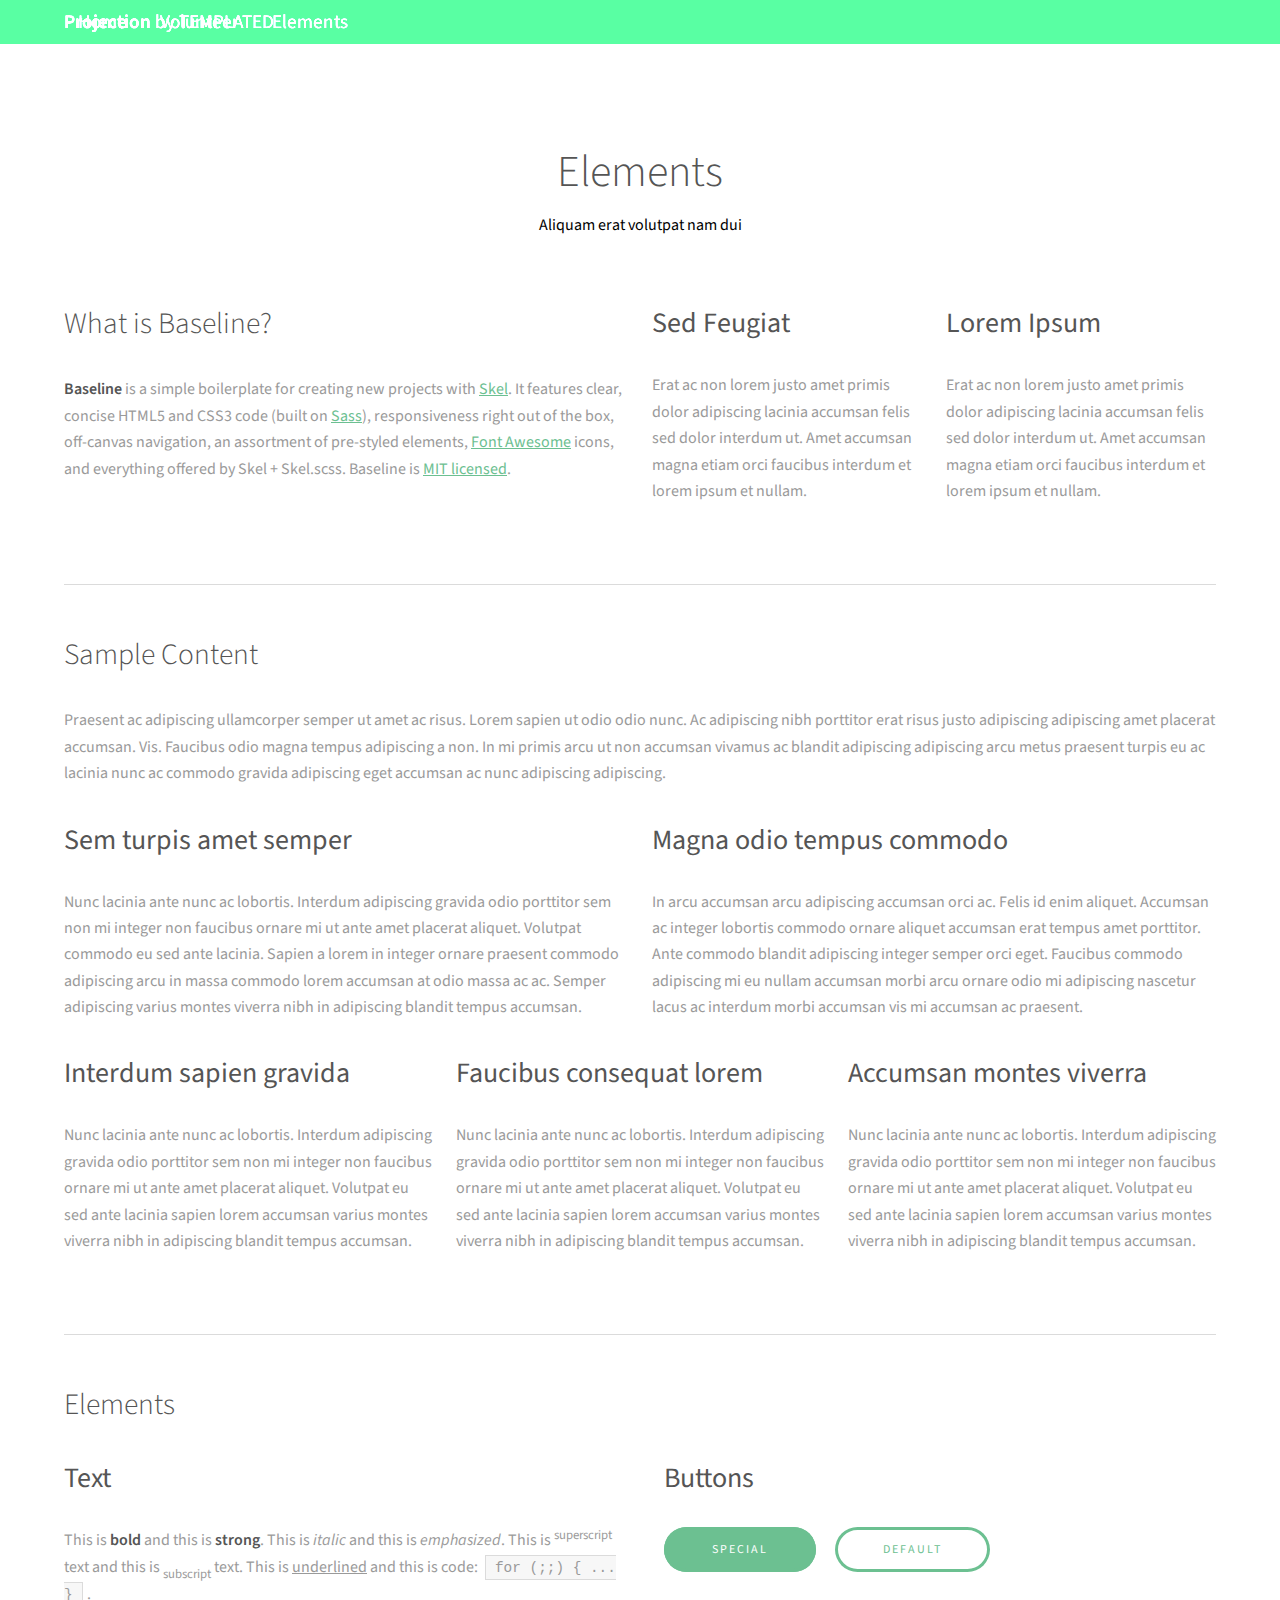
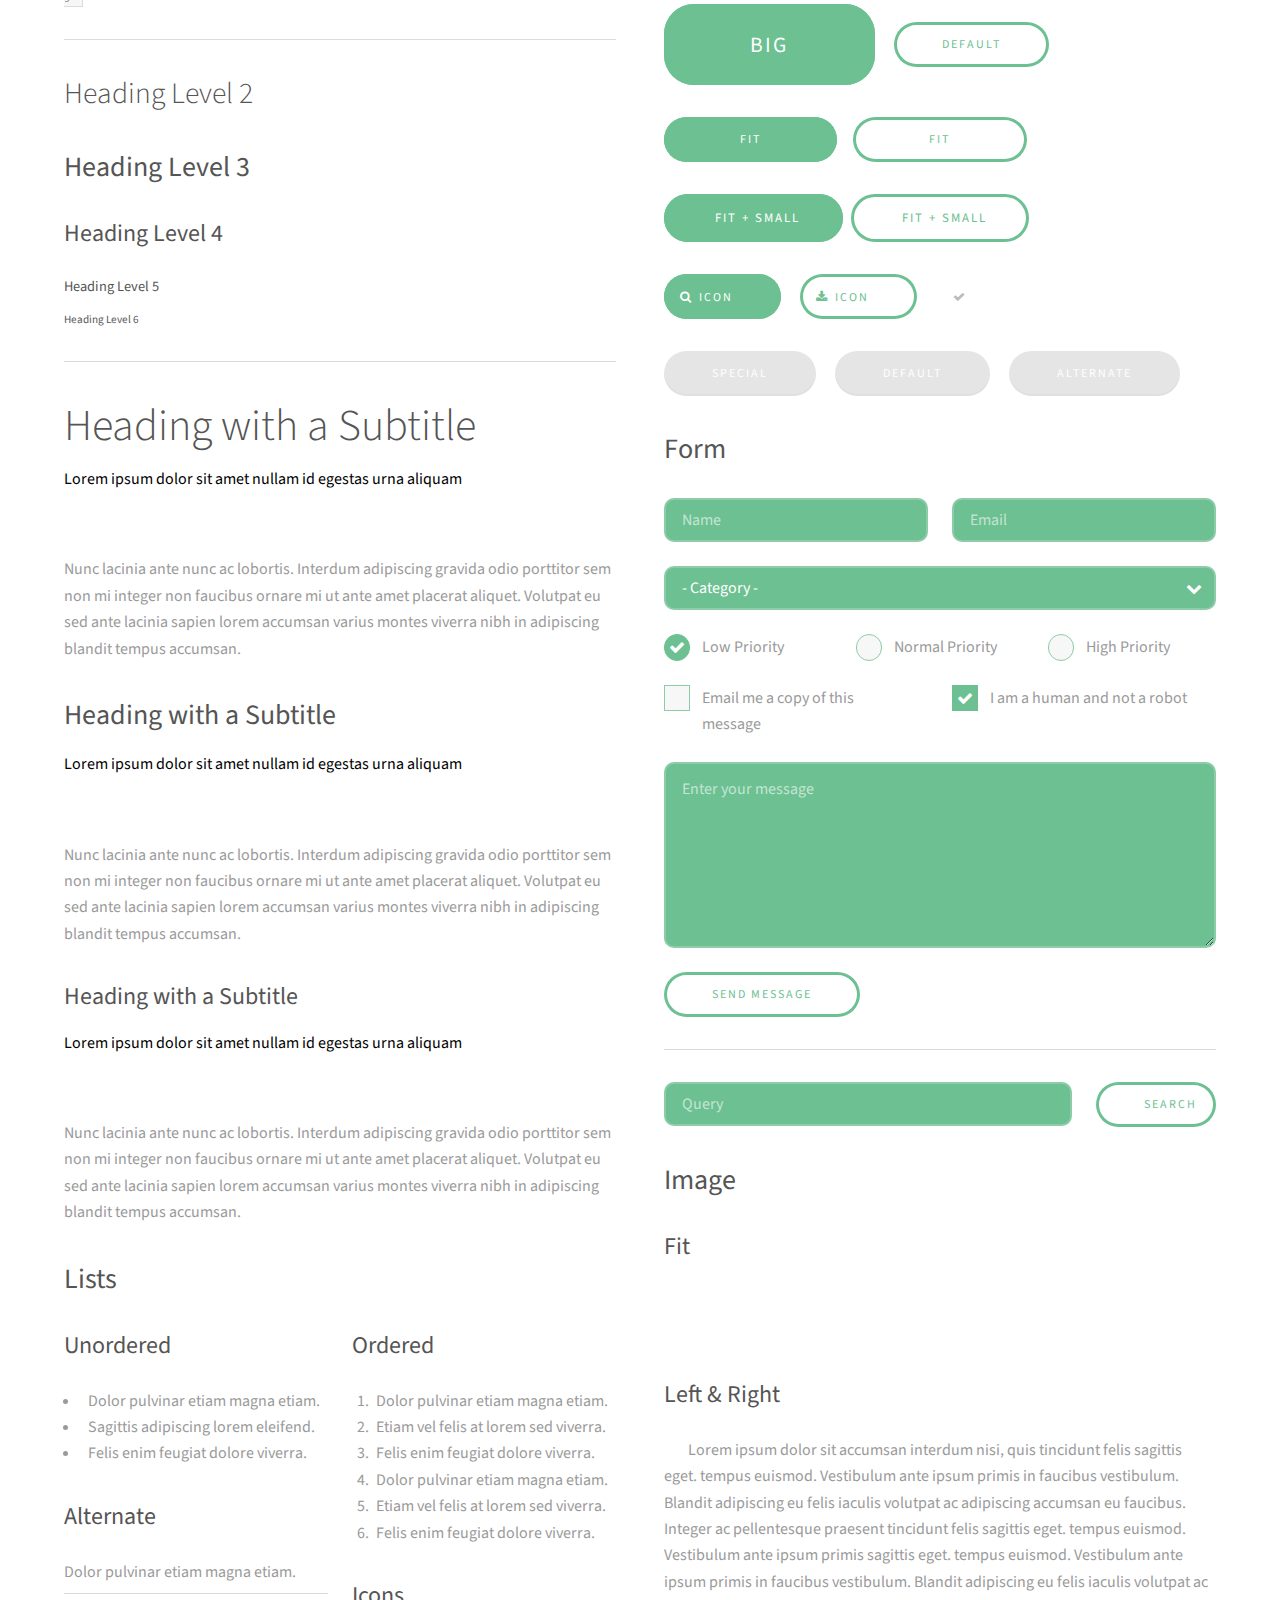
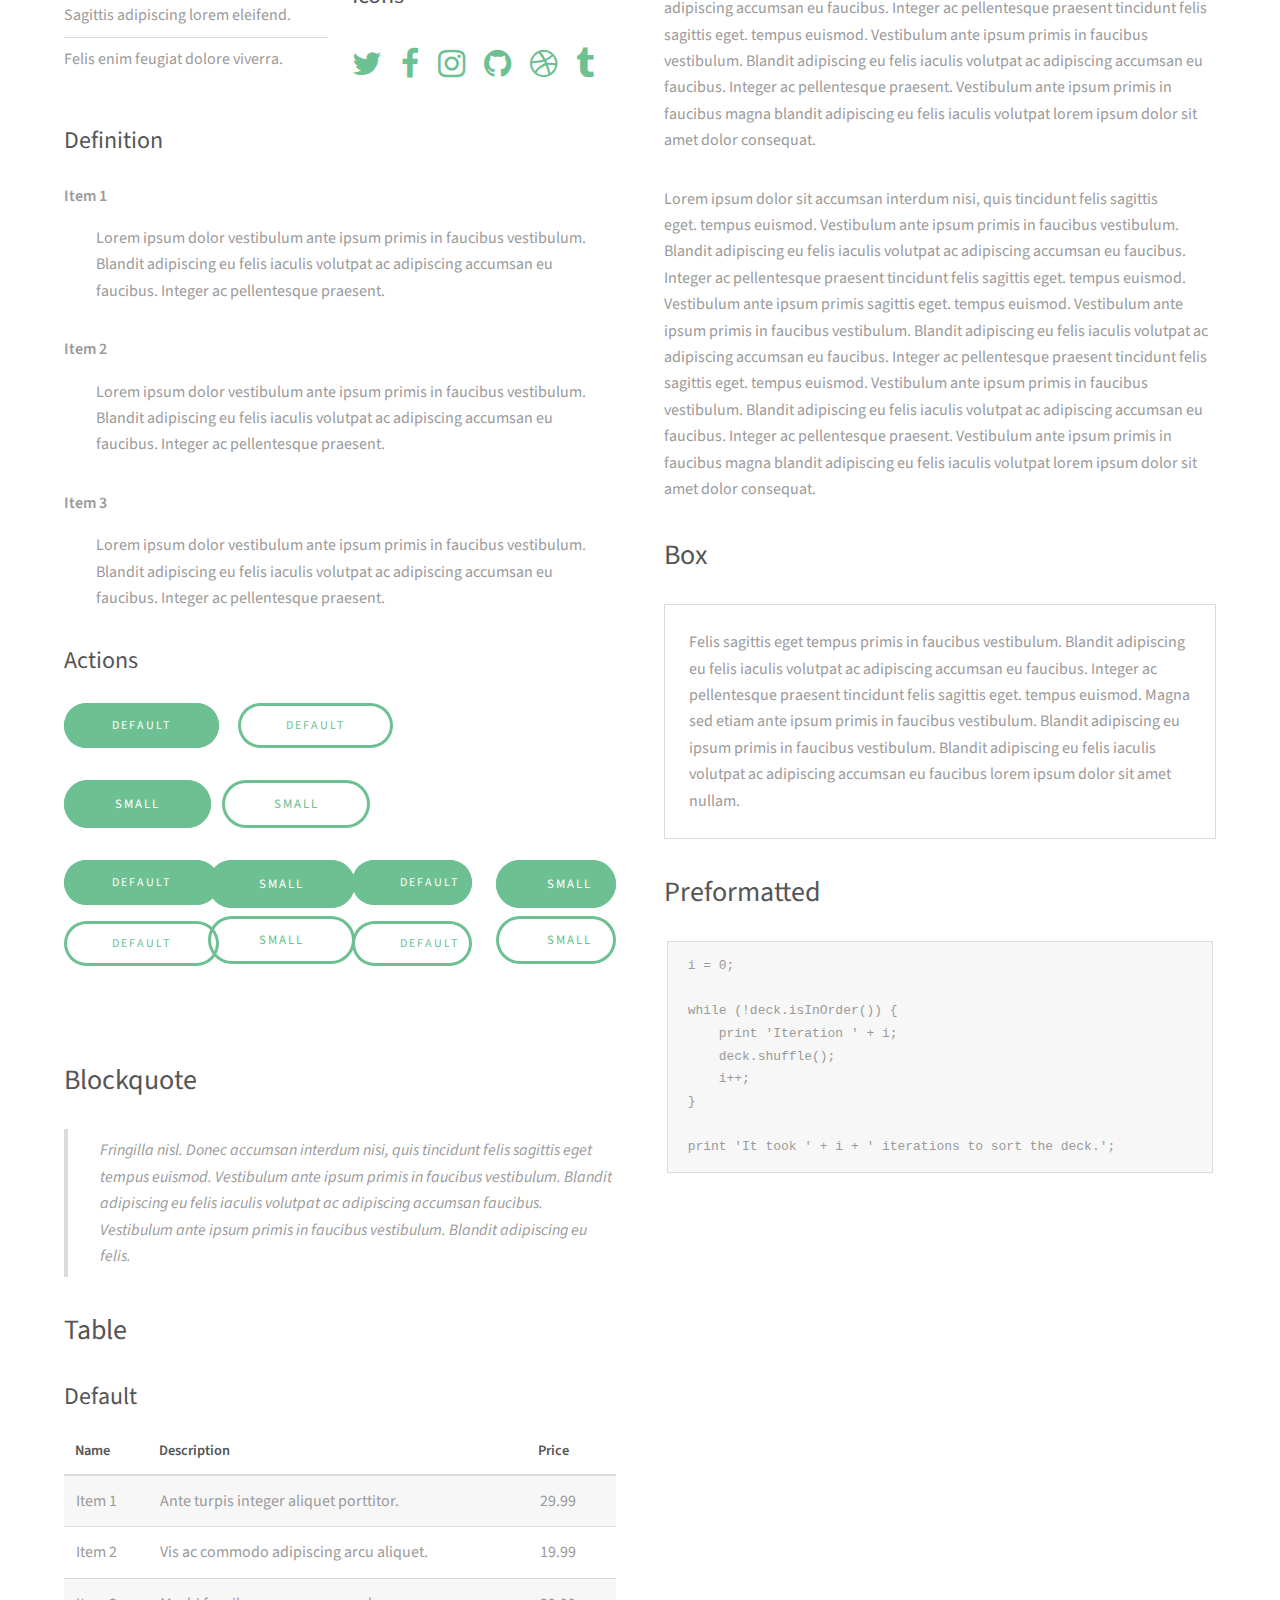
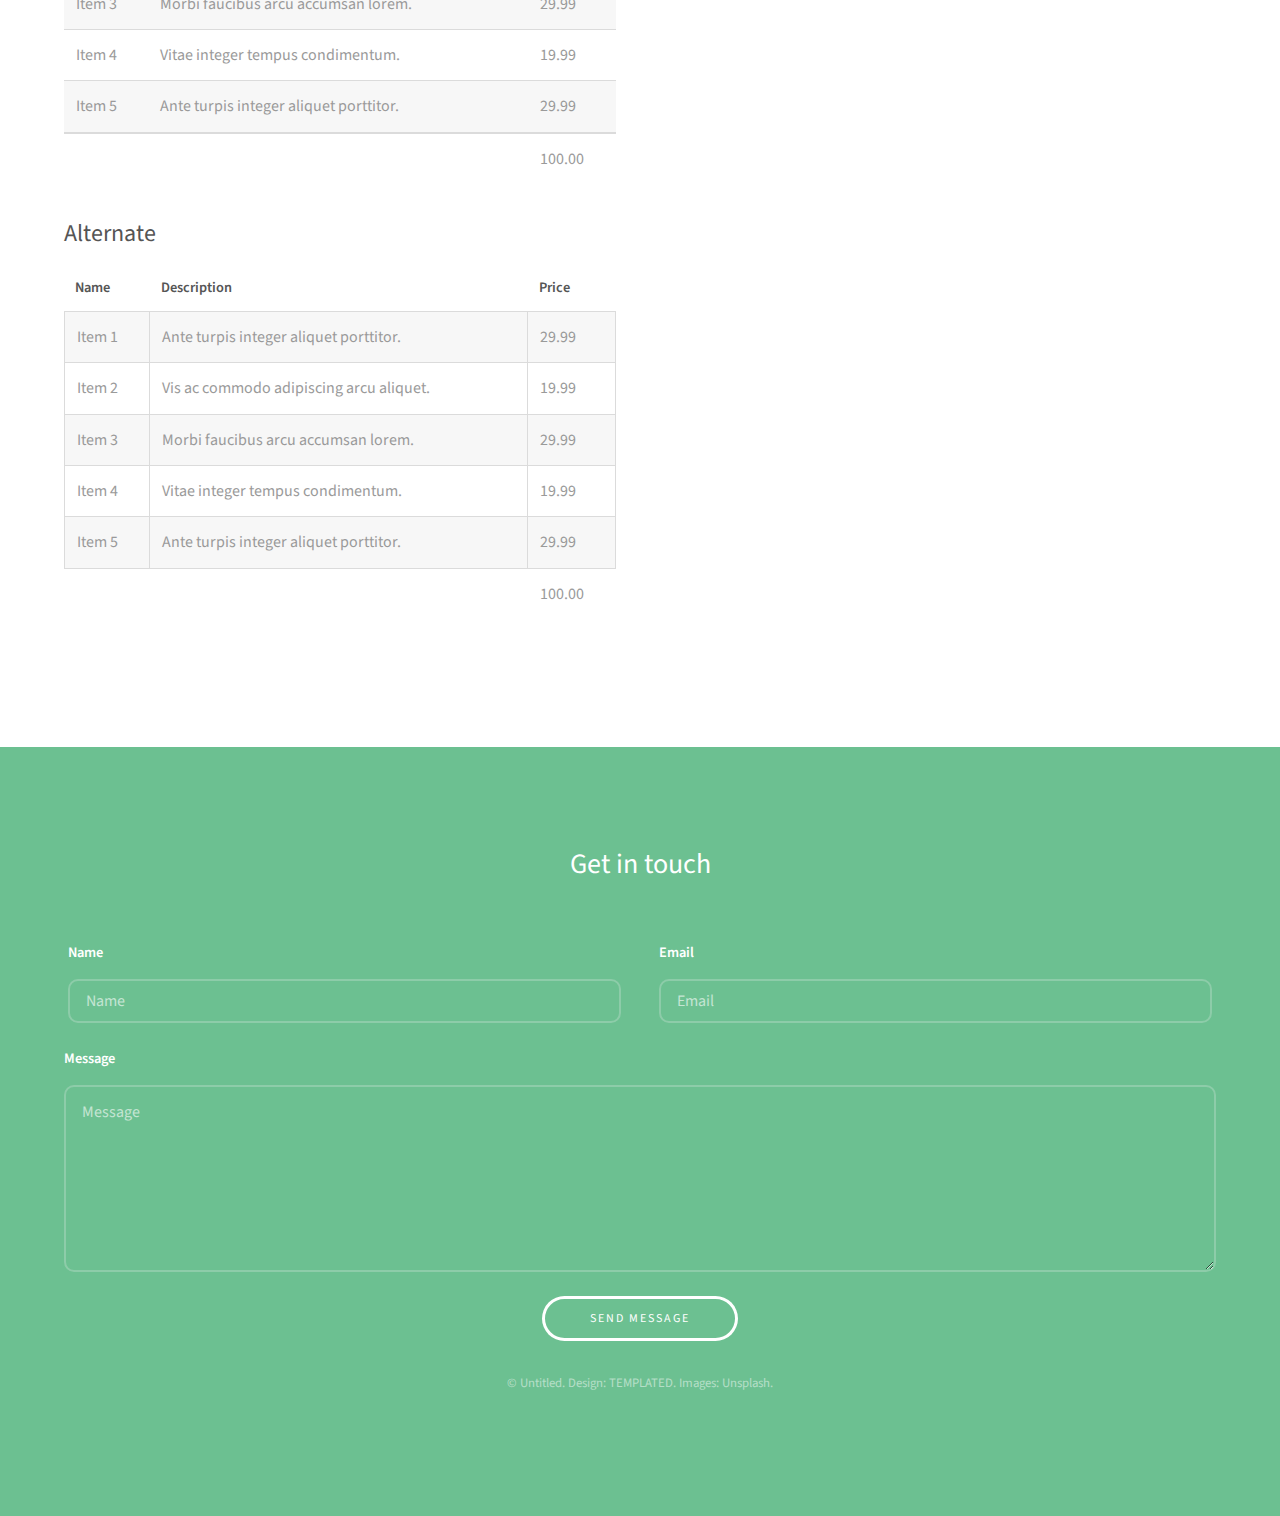
==== elements.html @ 0087925d "Added first iteration of files" ====
<!DOCTYPE HTML>
<!--
	Projection by TEMPLATED
	templated.co @templatedco
	Released for free under the Creative Commons Attribution 3.0 license (templated.co/license)
-->
<html>
	<head>
		<title>Elements - Projection by TEMPLATED</title>
		<meta charset="utf-8" />
		<meta name="viewport" content="width=device-width, initial-scale=1" />
		<link rel="stylesheet" href="assets/css/main.css" />
		<link rel="icon" href="images/cleanHooverFavicon.png">
	</head>
	<body class="subpage">

		<!-- Header -->
			<header id="header">
				<div class="inner">
					<a href="index.html" class="logo"><strong>Projection</strong> by TEMPLATED</a>
					<nav id="nav">
						<a href="index.html">Home</a>
						<a href="generic.html">Volunteer</a>
						<a href="elements.html">Elements</a>
					</nav>
					<a href="#navPanel" class="navPanelToggle"><span class="fa fa-bars"></span></a>
				</div>
			</header>

		<!-- Main -->
			<section id="main" class="wrapper">
				<div class="inner">
					<header class="align-center">
						<h2>Elements</h2>
						<p>Aliquam erat volutpat nam dui </p>
					</header>

					<!-- Intro -->
						<div class="row">
							<section class="6u 12u$(medium)">
								<h2>What is Baseline?</h2>
								<p><strong>Baseline</strong> is a simple boilerplate for creating new projects with <a href="http://skel.io">Skel</a>. It features clear, concise HTML5 and CSS3 code (built on <a href="http://sass-lang.com">Sass</a>), responsiveness right out of the box, off-canvas navigation, an assortment of pre-styled elements, <a href="http://fontawesome.io">Font Awesome</a> icons, and everything offered by Skel + Skel.scss. Baseline is <a href="http://skel.io/license">MIT licensed</a>.</p>
							</section>
							<section class="3u 6u(medium) 12u$(small)">
								<h3>Sed Feugiat</h3>
								<p>Erat ac non lorem justo amet primis dolor adipiscing lacinia accumsan felis sed dolor interdum ut. Amet accumsan magna etiam orci faucibus interdum et lorem ipsum et nullam.</p>
							</section>
							<section class="3u$ 6u$(medium) 12u$(small)">
								<h3>Lorem Ipsum</h3>
								<p>Erat ac non lorem justo amet primis dolor adipiscing lacinia accumsan felis sed dolor interdum ut. Amet accumsan magna etiam orci faucibus interdum et lorem ipsum et nullam.</p>
							</section>
						</div>

					<hr class="major" />

					<!-- Content -->
						<h2 id="content">Sample Content</h2>
						<p>Praesent ac adipiscing ullamcorper semper ut amet ac risus. Lorem sapien ut odio odio nunc. Ac adipiscing nibh porttitor erat risus justo adipiscing adipiscing amet placerat accumsan. Vis. Faucibus odio magna tempus adipiscing a non. In mi primis arcu ut non accumsan vivamus ac blandit adipiscing adipiscing arcu metus praesent turpis eu ac lacinia nunc ac commodo gravida adipiscing eget accumsan ac nunc adipiscing adipiscing.</p>
						<div class="row">
							<div class="6u 12u$(small)">
								<h3>Sem turpis amet semper</h3>
								<p>Nunc lacinia ante nunc ac lobortis. Interdum adipiscing gravida odio porttitor sem non mi integer non faucibus ornare mi ut ante amet placerat aliquet. Volutpat commodo eu sed ante lacinia. Sapien a lorem in integer ornare praesent commodo adipiscing arcu in massa commodo lorem accumsan at odio massa ac ac. Semper adipiscing varius montes viverra nibh in adipiscing blandit tempus accumsan.</p>
							</div>
							<div class="6u$ 12u$(small)">
								<h3>Magna odio tempus commodo</h3>
								<p>In arcu accumsan arcu adipiscing accumsan orci ac. Felis id enim aliquet. Accumsan ac integer lobortis commodo ornare aliquet accumsan erat tempus amet porttitor. Ante commodo blandit adipiscing integer semper orci eget. Faucibus commodo adipiscing mi eu nullam accumsan morbi arcu ornare odio mi adipiscing nascetur lacus ac interdum morbi accumsan vis mi accumsan ac praesent.</p>
							</div>
							<!-- Break -->
							<div class="4u 12u$(medium)">
								<h3>Interdum sapien gravida</h3>
								<p>Nunc lacinia ante nunc ac lobortis. Interdum adipiscing gravida odio porttitor sem non mi integer non faucibus ornare mi ut ante amet placerat aliquet. Volutpat eu sed ante lacinia sapien lorem accumsan varius montes viverra nibh in adipiscing blandit tempus accumsan.</p>
							</div>
							<div class="4u 12u$(medium)">
								<h3>Faucibus consequat lorem</h3>
								<p>Nunc lacinia ante nunc ac lobortis. Interdum adipiscing gravida odio porttitor sem non mi integer non faucibus ornare mi ut ante amet placerat aliquet. Volutpat eu sed ante lacinia sapien lorem accumsan varius montes viverra nibh in adipiscing blandit tempus accumsan.</p>
							</div>
							<div class="4u$ 12u$(medium)">
								<h3>Accumsan montes viverra</h3>
								<p>Nunc lacinia ante nunc ac lobortis. Interdum adipiscing gravida odio porttitor sem non mi integer non faucibus ornare mi ut ante amet placerat aliquet. Volutpat eu sed ante lacinia sapien lorem accumsan varius montes viverra nibh in adipiscing blandit tempus accumsan.</p>
							</div>
						</div>

					<hr class="major" />

					<!-- Elements -->
						<h2 id="elements">Elements</h2>
						<div class="row 200%">
							<div class="6u 12u$(medium)">

								<!-- Text stuff -->
									<h3>Text</h3>
									<p>This is <b>bold</b> and this is <strong>strong</strong>. This is <i>italic</i> and this is <em>emphasized</em>.
									This is <sup>superscript</sup> text and this is <sub>subscript</sub> text.
									This is <u>underlined</u> and this is code: <code>for (;;) { ... }</code>.</p>
									<hr />
									<h2>Heading Level 2</h2>
									<h3>Heading Level 3</h3>
									<h4>Heading Level 4</h4>
									<h5>Heading Level 5</h5>
									<h6>Heading Level 6</h6>
									<hr />
									<header>
										<h2>Heading with a Subtitle</h2>
										<p>Lorem ipsum dolor sit amet nullam id egestas urna aliquam</p>
									</header>
									<p>Nunc lacinia ante nunc ac lobortis. Interdum adipiscing gravida odio porttitor sem non mi integer non faucibus ornare mi ut ante amet placerat aliquet. Volutpat eu sed ante lacinia sapien lorem accumsan varius montes viverra nibh in adipiscing blandit tempus accumsan.</p>
									<header>
										<h3>Heading with a Subtitle</h3>
										<p>Lorem ipsum dolor sit amet nullam id egestas urna aliquam</p>
									</header>
									<p>Nunc lacinia ante nunc ac lobortis. Interdum adipiscing gravida odio porttitor sem non mi integer non faucibus ornare mi ut ante amet placerat aliquet. Volutpat eu sed ante lacinia sapien lorem accumsan varius montes viverra nibh in adipiscing blandit tempus accumsan.</p>
									<header>
										<h4>Heading with a Subtitle</h4>
										<p>Lorem ipsum dolor sit amet nullam id egestas urna aliquam</p>
									</header>
									<p>Nunc lacinia ante nunc ac lobortis. Interdum adipiscing gravida odio porttitor sem non mi integer non faucibus ornare mi ut ante amet placerat aliquet. Volutpat eu sed ante lacinia sapien lorem accumsan varius montes viverra nibh in adipiscing blandit tempus accumsan.</p>

								<!-- Lists -->
									<h3>Lists</h3>
									<div class="row">
										<div class="6u 12u$(small)">

											<h4>Unordered</h4>
											<ul>
												<li>Dolor pulvinar etiam magna etiam.</li>
												<li>Sagittis adipiscing lorem eleifend.</li>
												<li>Felis enim feugiat dolore viverra.</li>
											</ul>

											<h4>Alternate</h4>
											<ul class="alt">
												<li>Dolor pulvinar etiam magna etiam.</li>
												<li>Sagittis adipiscing lorem eleifend.</li>
												<li>Felis enim feugiat dolore viverra.</li>
											</ul>

										</div>
										<div class="6u$ 12u$(small)">

											<h4>Ordered</h4>
											<ol>
												<li>Dolor pulvinar etiam magna etiam.</li>
												<li>Etiam vel felis at lorem sed viverra.</li>
												<li>Felis enim feugiat dolore viverra.</li>
												<li>Dolor pulvinar etiam magna etiam.</li>
												<li>Etiam vel felis at lorem sed viverra.</li>
												<li>Felis enim feugiat dolore viverra.</li>
											</ol>

											<h4>Icons</h4>
											<ul class="icons">
												<li><a href="#" class="icon fa-twitter"><span class="label">Twitter</span></a></li>
												<li><a href="#" class="icon fa-facebook"><span class="label">Facebook</span></a></li>
												<li><a href="#" class="icon fa-instagram"><span class="label">Instagram</span></a></li>
												<li><a href="#" class="icon fa-github"><span class="label">Github</span></a></li>
												<li><a href="#" class="icon fa-dribbble"><span class="label">Dribbble</span></a></li>
												<li><a href="#" class="icon fa-tumblr"><span class="label">Tumblr</span></a></li>
											</ul>

										</div>
									</div>
									<h4>Definition</h4>
									<dl>
										<dt>Item 1</dt>
										<dd>
											<p>Lorem ipsum dolor vestibulum ante ipsum primis in faucibus vestibulum. Blandit adipiscing eu felis iaculis volutpat ac adipiscing accumsan eu faucibus. Integer ac pellentesque praesent.</p>
										</dd>
										<dt>Item 2</dt>
										<dd>
											<p>Lorem ipsum dolor vestibulum ante ipsum primis in faucibus vestibulum. Blandit adipiscing eu felis iaculis volutpat ac adipiscing accumsan eu faucibus. Integer ac pellentesque praesent.</p>
										</dd>
										<dt>Item 3</dt>
										<dd>
											<p>Lorem ipsum dolor vestibulum ante ipsum primis in faucibus vestibulum. Blandit adipiscing eu felis iaculis volutpat ac adipiscing accumsan eu faucibus. Integer ac pellentesque praesent.</p>
										</dd>
									</dl>

									<h4>Actions</h4>
									<ul class="actions">
										<li><a href="#" class="button special">Default</a></li>
										<li><a href="#" class="button">Default</a></li>
										<li><a href="#" class="button alt">Default</a></li>
									</ul>
									<ul class="actions small">
										<li><a href="#" class="button special small">Small</a></li>
										<li><a href="#" class="button small">Small</a></li>
										<li><a href="#" class="button alt small">Small</a></li>
									</ul>
									<div class="row">
										<div class="3u 12u$(small)">
											<ul class="actions vertical">
												<li><a href="#" class="button special">Default</a></li>
												<li><a href="#" class="button">Default</a></li>
												<li><a href="#" class="button alt">Default</a></li>
											</ul>
										</div>
										<div class="3u 12u$(small)">
											<ul class="actions vertical small">
												<li><a href="#" class="button special small">Small</a></li>
												<li><a href="#" class="button small">Small</a></li>
												<li><a href="#" class="button alt small">Small</a></li>
											</ul>
										</div>
										<div class="3u 12u$(small)">
											<ul class="actions vertical">
												<li><a href="#" class="button special fit">Default</a></li>
												<li><a href="#" class="button fit">Default</a></li>
												<li><a href="#" class="button alt fit">Default</a></li>
											</ul>
										</div>
										<div class="3u$ 12u$(small)">
											<ul class="actions vertical small">
												<li><a href="#" class="button special small fit">Small</a></li>
												<li><a href="#" class="button small fit">Small</a></li>
												<li><a href="#" class="button alt small fit">Small</a></li>
											</ul>
										</div>
									</div>

								<!-- Blockquote -->
									<h3>Blockquote</h3>
									<blockquote>Fringilla nisl. Donec accumsan interdum nisi, quis tincidunt felis sagittis eget tempus euismod. Vestibulum ante ipsum primis in faucibus vestibulum. Blandit adipiscing eu felis iaculis volutpat ac adipiscing accumsan faucibus. Vestibulum ante ipsum primis in faucibus vestibulum. Blandit adipiscing eu felis.</blockquote>

								<!-- Table -->
									<h3>Table</h3>

									<h4>Default</h4>
									<div class="table-wrapper">
										<table>
											<thead>
												<tr>
													<th>Name</th>
													<th>Description</th>
													<th>Price</th>
												</tr>
											</thead>
											<tbody>
												<tr>
													<td>Item 1</td>
													<td>Ante turpis integer aliquet porttitor.</td>
													<td>29.99</td>
												</tr>
												<tr>
													<td>Item 2</td>
													<td>Vis ac commodo adipiscing arcu aliquet.</td>
													<td>19.99</td>
												</tr>
												<tr>
													<td>Item 3</td>
													<td> Morbi faucibus arcu accumsan lorem.</td>
													<td>29.99</td>
												</tr>
												<tr>
													<td>Item 4</td>
													<td>Vitae integer tempus condimentum.</td>
													<td>19.99</td>
												</tr>
												<tr>
													<td>Item 5</td>
													<td>Ante turpis integer aliquet porttitor.</td>
													<td>29.99</td>
												</tr>
											</tbody>
											<tfoot>
												<tr>
													<td colspan="2"></td>
													<td>100.00</td>
												</tr>
											</tfoot>
										</table>
									</div>

									<h4>Alternate</h4>
									<div class="table-wrapper">
										<table class="alt">
											<thead>
												<tr>
													<th>Name</th>
													<th>Description</th>
													<th>Price</th>
												</tr>
											</thead>
											<tbody>
												<tr>
													<td>Item 1</td>
													<td>Ante turpis integer aliquet porttitor.</td>
													<td>29.99</td>
												</tr>
												<tr>
													<td>Item 2</td>
													<td>Vis ac commodo adipiscing arcu aliquet.</td>
													<td>19.99</td>
												</tr>
												<tr>
													<td>Item 3</td>
													<td> Morbi faucibus arcu accumsan lorem.</td>
													<td>29.99</td>
												</tr>
												<tr>
													<td>Item 4</td>
													<td>Vitae integer tempus condimentum.</td>
													<td>19.99</td>
												</tr>
												<tr>
													<td>Item 5</td>
													<td>Ante turpis integer aliquet porttitor.</td>
													<td>29.99</td>
												</tr>
											</tbody>
											<tfoot>
												<tr>
													<td colspan="2"></td>
													<td>100.00</td>
												</tr>
											</tfoot>
										</table>
									</div>

							</div>
							<div class="6u$ 12u$(medium)">

								<!-- Buttons -->
									<h3>Buttons</h3>
									<ul class="actions">
										<li><a href="#" class="button special">Special</a></li>
										<li><a href="#" class="button">Default</a></li>
										<li><a href="#" class="button alt">Alternate</a></li>
									</ul>
									<ul class="actions">
										<li><a href="#" class="button special big">Big</a></li>
										<li><a href="#" class="button">Default</a></li>
										<li><a href="#" class="button alt small">Small</a></li>
									</ul>
									<ul class="actions fit">
										<li><a href="#" class="button special fit">Fit</a></li>
										<li><a href="#" class="button fit">Fit</a></li>
										<li><a href="#" class="button alt fit">Fit</a></li>
									</ul>
									<ul class="actions fit small">
										<li><a href="#" class="button special fit small">Fit + Small</a></li>
										<li><a href="#" class="button fit small">Fit + Small</a></li>
										<li><a href="#" class="button alt fit small">Fit + Small</a></li>
									</ul>
									<ul class="actions">
										<li><a href="#" class="button special icon fa-search">Icon</a></li>
										<li><a href="#" class="button icon fa-download">Icon</a></li>
										<li><a href="#" class="button alt icon fa-check">Icon</a></li>
									</ul>
									<ul class="actions">
										<li><span class="button special disabled">Special</span></li>
										<li><span class="button disabled">Default</span></li>
										<li><span class="button alt disabled">Alternate</span></li>
									</ul>

								<!-- Form -->
									<h3>Form</h3>

									<form method="post" action="#">
										<div class="row uniform">
											<div class="6u 12u$(xsmall)">
												<input type="text" name="demo-name" id="demo-name" value="" placeholder="Name" />
											</div>
											<div class="6u$ 12u$(xsmall)">
												<input type="email" name="demo-email" id="demo-email" value="" placeholder="Email" />
											</div>
											<!-- Break -->
											<div class="12u$">
												<div class="select-wrapper">
													<select name="demo-category" id="demo-category">
														<option value="">- Category -</option>
														<option value="1">Manufacturing</option>
														<option value="1">Shipping</option>
														<option value="1">Administration</option>
														<option value="1">Human Resources</option>
													</select>
												</div>
											</div>
											<!-- Break -->
											<div class="4u 12u$(small)">
												<input type="radio" id="demo-priority-low" name="demo-priority" checked>
												<label for="demo-priority-low">Low Priority</label>
											</div>
											<div class="4u 12u$(small)">
												<input type="radio" id="demo-priority-normal" name="demo-priority">
												<label for="demo-priority-normal">Normal Priority</label>
											</div>
											<div class="4u$ 12u$(small)">
												<input type="radio" id="demo-priority-high" name="demo-priority">
												<label for="demo-priority-high">High Priority</label>
											</div>
											<!-- Break -->
											<div class="6u 12u$(small)">
												<input type="checkbox" id="demo-copy" name="demo-copy">
												<label for="demo-copy">Email me a copy of this message</label>
											</div>
											<div class="6u$ 12u$(small)">
												<input type="checkbox" id="demo-human" name="demo-human" checked>
												<label for="demo-human">I am a human and not a robot</label>
											</div>
											<!-- Break -->
											<div class="12u$">
												<textarea name="demo-message" id="demo-message" placeholder="Enter your message" rows="6"></textarea>
											</div>
											<!-- Break -->
											<div class="12u$">
												<ul class="actions">
													<li><input type="submit" value="Send Message" /></li>
													<li><input type="reset" value="Reset" class="alt" /></li>
												</ul>
											</div>
										</div>
									</form>

									<hr />

									<form method="post" action="#">
										<div class="row uniform">
											<div class="9u 12u$(small)">
												<input type="text" name="query" id="query" value="" placeholder="Query" />
											</div>
											<div class="3u$ 12u$(small)">
												<input type="submit" value="Search" class="fit" />
											</div>
										</div>
									</form>

								<!-- Image -->
									<h3>Image</h3>

									<h4>Fit</h4>
									<span class="image fit"><img src="images/pic01.jpg" alt="" /></span>
									<div class="box alt">
										<div class="row 50% uniform">
											<div class="4u"><span class="image fit"><img src="images/pic01.jpg" alt="" /></span></div>
											<div class="4u"><span class="image fit"><img src="images/pic01.jpg" alt="" /></span></div>
											<div class="4u$"><span class="image fit"><img src="images/pic01.jpg" alt="" /></span></div>
											<!-- Break -->
											<div class="4u"><span class="image fit"><img src="images/pic01.jpg" alt="" /></span></div>
											<div class="4u"><span class="image fit"><img src="images/pic01.jpg" alt="" /></span></div>
											<div class="4u$"><span class="image fit"><img src="images/pic01.jpg" alt="" /></span></div>
											<!-- Break -->
											<div class="4u"><span class="image fit"><img src="images/pic01.jpg" alt="" /></span></div>
											<div class="4u"><span class="image fit"><img src="images/pic01.jpg" alt="" /></span></div>
											<div class="4u$"><span class="image fit"><img src="images/pic01.jpg" alt="" /></span></div>
										</div>
									</div>

									<h4>Left &amp; Right</h4>
									<p><span class="image left"><img src="images/pic02.jpg" alt="" /></span>Lorem ipsum dolor sit accumsan interdum nisi, quis tincidunt felis sagittis eget. tempus euismod. Vestibulum ante ipsum primis in faucibus vestibulum. Blandit adipiscing eu felis iaculis volutpat ac adipiscing accumsan eu faucibus. Integer ac pellentesque praesent tincidunt felis sagittis eget. tempus euismod. Vestibulum ante ipsum primis sagittis eget. tempus euismod. Vestibulum ante ipsum primis in faucibus vestibulum. Blandit adipiscing eu felis iaculis volutpat ac adipiscing accumsan eu faucibus. Integer ac pellentesque praesent tincidunt felis sagittis eget. tempus euismod. Vestibulum ante ipsum primis in faucibus vestibulum. Blandit adipiscing eu felis iaculis volutpat ac adipiscing accumsan eu faucibus. Integer ac pellentesque praesent. Vestibulum ante ipsum primis in faucibus magna blandit adipiscing eu felis iaculis volutpat lorem ipsum dolor sit amet dolor consequat.</p>
									<p><span class="image right"><img src="images/pic02.jpg" alt="" /></span>Lorem ipsum dolor sit accumsan interdum nisi, quis tincidunt felis sagittis eget. tempus euismod. Vestibulum ante ipsum primis in faucibus vestibulum. Blandit adipiscing eu felis iaculis volutpat ac adipiscing accumsan eu faucibus. Integer ac pellentesque praesent tincidunt felis sagittis eget. tempus euismod. Vestibulum ante ipsum primis sagittis eget. tempus euismod. Vestibulum ante ipsum primis in faucibus vestibulum. Blandit adipiscing eu felis iaculis volutpat ac adipiscing accumsan eu faucibus. Integer ac pellentesque praesent tincidunt felis sagittis eget. tempus euismod. Vestibulum ante ipsum primis in faucibus vestibulum. Blandit adipiscing eu felis iaculis volutpat ac adipiscing accumsan eu faucibus. Integer ac pellentesque praesent. Vestibulum ante ipsum primis in faucibus magna blandit adipiscing eu felis iaculis volutpat lorem ipsum dolor sit amet dolor consequat.</p>

								<!-- Box -->
									<h3>Box</h3>
									<div class="box">
										<p>Felis sagittis eget tempus primis in faucibus vestibulum. Blandit adipiscing eu felis iaculis volutpat ac adipiscing accumsan eu faucibus. Integer ac pellentesque praesent tincidunt felis sagittis eget. tempus euismod. Magna sed etiam ante ipsum primis in faucibus vestibulum. Blandit adipiscing eu ipsum primis in faucibus vestibulum. Blandit adipiscing eu felis iaculis volutpat ac adipiscing accumsan eu faucibus lorem ipsum dolor sit amet nullam.</p>
									</div>

								<!-- Preformatted Code -->
									<h3>Preformatted</h3>
									<pre><code>i = 0;

while (!deck.isInOrder()) {
    print 'Iteration ' + i;
    deck.shuffle();
    i++;
}

print 'It took ' + i + ' iterations to sort the deck.';
</code></pre>

						</div>
					</div>

				</div>

			</section>

		<!-- Footer -->
			<footer id="footer">
				<div class="inner">

					<h3>Get in touch</h3>

					<form action="#" method="post">

						<div class="field half first">
							<label for="name">Name</label>
							<input name="name" id="name" type="text" placeholder="Name">
						</div>
						<div class="field half">
							<label for="email">Email</label>
							<input name="email" id="email" type="email" placeholder="Email">
						</div>
						<div class="field">
							<label for="message">Message</label>
							<textarea name="message" id="message" rows="6" placeholder="Message"></textarea>
						</div>
						<ul class="actions">
							<li><input value="Send Message" class="button alt" type="submit"></li>
						</ul>
					</form>

					<div class="copyright">
						&copy; Untitled. Design: <a href="https://templated.co">TEMPLATED</a>. Images: <a href="https://unsplash.com">Unsplash</a>.
					</div>

				</div>
			</footer>

		<!-- Scripts -->
			<script src="assets/js/jquery.min.js"></script>
			<script src="assets/js/skel.min.js"></script>
			<script src="assets/js/util.js"></script>
			<script src="assets/js/main.js"></script>

	</body>
</html>
---- assets/css/main.css ----
@charset "UTF-8";
@import url(font-awesome.min.css);
@import "https://fonts.googleapis.com/css?family=Source+Sans+Pro:300,400,600";

/*
	Projection by TEMPLATED
	templated.co @templatedco
	Released for free under the Creative Commons Attribution 3.0 license (templated.co/license)
*/

/* Reset */

	html, body, div, span, applet, object, iframe, h1, h2, h3, h4, h5, h6, p, blockquote, pre, a, abbr, acronym, address, big, cite, code, del, dfn, em, img, ins, kbd, q, s, samp, small, strike, strong, sub, sup, tt, var, b, u, i, center, dl, dt, dd, ol, ul, li, fieldset, form, label, legend, table, caption, tbody, tfoot, thead, tr, th, td, article, aside, canvas, details, embed, figure, figcaption, footer, header, hgroup, menu, nav, output, ruby, section, summary, time, mark, audio, video {
		margin: 0;
		padding: 0;
		border: 0;
		font-size: 100%;
		font: inherit;
		vertical-align: baseline;
	}
	html::-webkit-scrollbar {
		display: none;
	}

	article, aside, details, figcaption, figure, footer, header, hgroup, menu, nav, section {
		display: block;
	}

	body {
		line-height: 1;
	}

	ol, ul {
		list-style: none;
	}

	blockquote, q {
		quotes: none;
	}

	blockquote:before, blockquote:after, q:before, q:after {
		content: '';
		content: none;
	}

	table {
		border-collapse: collapse;
		border-spacing: 0;
	}

	body {
		-webkit-text-size-adjust: none;
	}

/* Box Model */

	*, *:before, *:after {
		-moz-box-sizing: border-box;
		-webkit-box-sizing: border-box;
		box-sizing: border-box;
	}

/* Containers */

	.container {
		margin-left: auto;
		margin-right: auto;
	}

	.container.\31 25\25 {
		width: 100%;
		max-width: 100em;
		min-width: 80em;
	}

	.container.\37 5\25 {
		width: 60em;
	}

	.container.\35 0\25 {
		width: 40em;
	}

	.container.\32 5\25 {
		width: 20em;
	}

	.container {
		width: 80em;
	}

	@media screen and (max-width: 1680px) {

		.container.\31 25\25 {
			width: 100%;
			max-width: 100em;
			min-width: 80em;
		}

		.container.\37 5\25 {
			width: 60em;
		}

		.container.\35 0\25 {
			width: 40em;
		}

		.container.\32 5\25 {
			width: 20em;
		}

		.container {
			width: 80em;
		}

	}

	@media screen and (max-width: 1280px) {

		.container.\31 25\25 {
			width: 100%;
			max-width: 81.25em;
			min-width: 65em;
		}

		.container.\37 5\25 {
			width: 48.75em;
		}

		.container.\35 0\25 {
			width: 32.5em;
		}

		.container.\32 5\25 {
			width: 16.25em;
		}

		.container {
			width: 65em;
		}

	}

	@media screen and (max-width: 980px) {

		.container.\31 25\25 {
			width: 100%;
			max-width: 112.5%;
			min-width: 90%;
		}

		.container.\37 5\25 {
			width: 67.5%;
		}

		.container.\35 0\25 {
			width: 45%;
		}

		.container.\32 5\25 {
			width: 22.5%;
		}

		.container {
			width: 90%;
		}

	}

	@media screen and (max-width: 736px) {

		.container.\31 25\25 {
			width: 100%;
			max-width: 112.5%;
			min-width: 90%;
		}

		.container.\37 5\25 {
			width: 67.5%;
		}

		.container.\35 0\25 {
			width: 45%;
		}

		.container.\32 5\25 {
			width: 22.5%;
		}

		.container {
			width: 90% !important;
		}

	}

	@media screen and (max-width: 480px) {

		.container.\31 25\25 {
			width: 100%;
			max-width: 112.5%;
			min-width: 90%;
		}

		.container.\37 5\25 {
			width: 67.5%;
		}

		.container.\35 0\25 {
			width: 45%;
		}

		.container.\32 5\25 {
			width: 22.5%;
		}

		.container {
			width: 90% !important;
		}

	}

/* Grid */

	.row {
		border-bottom: solid 1px transparent;
		-moz-box-sizing: border-box;
		-webkit-box-sizing: border-box;
		box-sizing: border-box;
	}

	.row > * {
		float: left;
		-moz-box-sizing: border-box;
		-webkit-box-sizing: border-box;
		box-sizing: border-box;
	}

	.row:after, .row:before {
		content: '';
		display: block;
		clear: both;
		height: 0;
	}

	.row.uniform > * > :first-child {
		margin-top: 0;
	}

	.row.uniform > * > :last-child {
		margin-bottom: 0;
	}

	.row.\30 \25 > * {
		padding: 0 0 0 0em;
	}

	.row.\30 \25 {
		margin: 0 0 -1px 0em;
	}

	.row.uniform.\30 \25 > * {
		padding: 0em 0 0 0em;
	}

	.row.uniform.\30 \25 {
		margin: 0em 0 -1px 0em;
	}

	.row > * {
		padding: 0 0 0 2em;
	}

	.row {
		margin: 0 0 -1px -2em;
	}

	.row.uniform > * {
		padding: 2em 0 0 2em;
	}

	.row.uniform {
		margin: -2em 0 -1px -2em;
	}

	.row.\32 00\25 > * {
		padding: 0 0 0 4em;
	}

	.row.\32 00\25 {
		margin: 0 0 -1px -4em;
	}

	.row.uniform.\32 00\25 > * {
		padding: 4em 0 0 4em;
	}

	.row.uniform.\32 00\25 {
		margin: -4em 0 -1px -4em;
	}

	.row.\31 50\25 > * {
		padding: 0 0 0 3em;
	}

	.row.\31 50\25 {
		margin: 0 0 -1px -3em;
	}

	.row.uniform.\31 50\25 > * {
		padding: 3em 0 0 3em;
	}

	.row.uniform.\31 50\25 {
		margin: -3em 0 -1px -3em;
	}

	.row.\35 0\25 > * {
		padding: 0 0 0 1em;
	}

	.row.\35 0\25 {
		margin: 0 0 -1px -1em;
	}

	.row.uniform.\35 0\25 > * {
		padding: 1em 0 0 1em;
	}

	.row.uniform.\35 0\25 {
		margin: -1em 0 -1px -1em;
	}

	.row.\32 5\25 > * {
		padding: 0 0 0 0.5em;
	}

	.row.\32 5\25 {
		margin: 0 0 -1px -0.5em;
	}

	.row.uniform.\32 5\25 > * {
		padding: 0.5em 0 0 0.5em;
	}

	.row.uniform.\32 5\25 {
		margin: -0.5em 0 -1px -0.5em;
	}

	.\31 2u, .\31 2u\24 {
		width: 100%;
		clear: none;
		margin-left: 0;
	}

	.\31 1u, .\31 1u\24 {
		width: 91.6666666667%;
		clear: none;
		margin-left: 0;
	}

	.\31 0u, .\31 0u\24 {
		width: 83.3333333333%;
		clear: none;
		margin-left: 0;
	}

	.\39 u, .\39 u\24 {
		width: 75%;
		clear: none;
		margin-left: 0;
	}

	.\38 u, .\38 u\24 {
		width: 66.6666666667%;
		clear: none;
		margin-left: 0;
	}

	.\37 u, .\37 u\24 {
		width: 58.3333333333%;
		clear: none;
		margin-left: 0;
	}

	.\36 u, .\36 u\24 {
		width: 50%;
		clear: none;
		margin-left: 0;
	}

	.\35 u, .\35 u\24 {
		width: 41.6666666667%;
		clear: none;
		margin-left: 0;
	}

	.\34 u, .\34 u\24 {
		width: 33.3333333333%;
		clear: none;
		margin-left: 0;
	}

	.\33 u, .\33 u\24 {
		width: 25%;
		clear: none;
		margin-left: 0;
	}

	.\32 u, .\32 u\24 {
		width: 16.6666666667%;
		clear: none;
		margin-left: 0;
	}

	.\31 u, .\31 u\24 {
		width: 8.3333333333%;
		clear: none;
		margin-left: 0;
	}

	.\31 2u\24 + *,
	.\31 1u\24 + *,
	.\31 0u\24 + *,
	.\39 u\24 + *,
	.\38 u\24 + *,
	.\37 u\24 + *,
	.\36 u\24 + *,
	.\35 u\24 + *,
	.\34 u\24 + *,
	.\33 u\24 + *,
	.\32 u\24 + *,
	.\31 u\24 + * {
		clear: left;
	}

	.\-11u {
		margin-left: 91.66667%;
	}

	.\-10u {
		margin-left: 83.33333%;
	}

	.\-9u {
		margin-left: 75%;
	}

	.\-8u {
		margin-left: 66.66667%;
	}

	.\-7u {
		margin-left: 58.33333%;
	}

	.\-6u {
		margin-left: 50%;
	}

	.\-5u {
		margin-left: 41.66667%;
	}

	.\-4u {
		margin-left: 33.33333%;
	}

	.\-3u {
		margin-left: 25%;
	}

	.\-2u {
		margin-left: 16.66667%;
	}

	.\-1u {
		margin-left: 8.33333%;
	}

	@media screen and (max-width: 1680px) {

		.row > * {
			padding: 0 0 0 2em;
		}

		.row {
			margin: 0 0 -1px -2em;
		}

		.row.uniform > * {
			padding: 2em 0 0 2em;
		}

		.row.uniform {
			margin: -2em 0 -1px -2em;
		}

		.row.\32 00\25 > * {
			padding: 0 0 0 4em;
		}

		.row.\32 00\25 {
			margin: 0 0 -1px -4em;
		}

		.row.uniform.\32 00\25 > * {
			padding: 4em 0 0 4em;
		}

		.row.uniform.\32 00\25 {
			margin: -4em 0 -1px -4em;
		}

		.row.\31 50\25 > * {
			padding: 0 0 0 3em;
		}

		.row.\31 50\25 {
			margin: 0 0 -1px -3em;
		}

		.row.uniform.\31 50\25 > * {
			padding: 3em 0 0 3em;
		}

		.row.uniform.\31 50\25 {
			margin: -3em 0 -1px -3em;
		}

		.row.\35 0\25 > * {
			padding: 0 0 0 1em;
		}

		.row.\35 0\25 {
			margin: 0 0 -1px -1em;
		}

		.row.uniform.\35 0\25 > * {
			padding: 1em 0 0 1em;
		}

		.row.uniform.\35 0\25 {
			margin: -1em 0 -1px -1em;
		}

		.row.\32 5\25 > * {
			padding: 0 0 0 0.5em;
		}

		.row.\32 5\25 {
			margin: 0 0 -1px -0.5em;
		}

		.row.uniform.\32 5\25 > * {
			padding: 0.5em 0 0 0.5em;
		}

		.row.uniform.\32 5\25 {
			margin: -0.5em 0 -1px -0.5em;
		}

		.\31 2u\28xlarge\29, .\31 2u\24\28xlarge\29 {
			width: 100%;
			clear: none;
			margin-left: 0;
		}

		.\31 1u\28xlarge\29, .\31 1u\24\28xlarge\29 {
			width: 91.6666666667%;
			clear: none;
			margin-left: 0;
		}

		.\31 0u\28xlarge\29, .\31 0u\24\28xlarge\29 {
			width: 83.3333333333%;
			clear: none;
			margin-left: 0;
		}

		.\39 u\28xlarge\29, .\39 u\24\28xlarge\29 {
			width: 75%;
			clear: none;
			margin-left: 0;
		}

		.\38 u\28xlarge\29, .\38 u\24\28xlarge\29 {
			width: 66.6666666667%;
			clear: none;
			margin-left: 0;
		}

		.\37 u\28xlarge\29, .\37 u\24\28xlarge\29 {
			width: 58.3333333333%;
			clear: none;
			margin-left: 0;
		}

		.\36 u\28xlarge\29, .\36 u\24\28xlarge\29 {
			width: 50%;
			clear: none;
			margin-left: 0;
		}

		.\35 u\28xlarge\29, .\35 u\24\28xlarge\29 {
			width: 41.6666666667%;
			clear: none;
			margin-left: 0;
		}

		.\34 u\28xlarge\29, .\34 u\24\28xlarge\29 {
			width: 33.3333333333%;
			clear: none;
			margin-left: 0;
		}

		.\33 u\28xlarge\29, .\33 u\24\28xlarge\29 {
			width: 25%;
			clear: none;
			margin-left: 0;
		}

		.\32 u\28xlarge\29, .\32 u\24\28xlarge\29 {
			width: 16.6666666667%;
			clear: none;
			margin-left: 0;
		}

		.\31 u\28xlarge\29, .\31 u\24\28xlarge\29 {
			width: 8.3333333333%;
			clear: none;
			margin-left: 0;
		}

		.\31 2u\24\28xlarge\29 + *,
		.\31 1u\24\28xlarge\29 + *,
		.\31 0u\24\28xlarge\29 + *,
		.\39 u\24\28xlarge\29 + *,
		.\38 u\24\28xlarge\29 + *,
		.\37 u\24\28xlarge\29 + *,
		.\36 u\24\28xlarge\29 + *,
		.\35 u\24\28xlarge\29 + *,
		.\34 u\24\28xlarge\29 + *,
		.\33 u\24\28xlarge\29 + *,
		.\32 u\24\28xlarge\29 + *,
		.\31 u\24\28xlarge\29 + * {
			clear: left;
		}

		.\-11u\28xlarge\29 {
			margin-left: 91.66667%;
		}

		.\-10u\28xlarge\29 {
			margin-left: 83.33333%;
		}

		.\-9u\28xlarge\29 {
			margin-left: 75%;
		}

		.\-8u\28xlarge\29 {
			margin-left: 66.66667%;
		}

		.\-7u\28xlarge\29 {
			margin-left: 58.33333%;
		}

		.\-6u\28xlarge\29 {
			margin-left: 50%;
		}

		.\-5u\28xlarge\29 {
			margin-left: 41.66667%;
		}

		.\-4u\28xlarge\29 {
			margin-left: 33.33333%;
		}

		.\-3u\28xlarge\29 {
			margin-left: 25%;
		}

		.\-2u\28xlarge\29 {
			margin-left: 16.66667%;
		}

		.\-1u\28xlarge\29 {
			margin-left: 8.33333%;
		}

	}

	@media screen and (max-width: 1280px) {

		.row > * {
			padding: 0 0 0 1.5em;
		}

		.row {
			margin: 0 0 -1px -1.5em;
		}

		.row.uniform > * {
			padding: 1.5em 0 0 1.5em;
		}

		.row.uniform {
			margin: -1.5em 0 -1px -1.5em;
		}

		.row.\32 00\25 > * {
			padding: 0 0 0 3em;
		}

		.row.\32 00\25 {
			margin: 0 0 -1px -3em;
		}

		.row.uniform.\32 00\25 > * {
			padding: 3em 0 0 3em;
		}

		.row.uniform.\32 00\25 {
			margin: -3em 0 -1px -3em;
		}

		.row.\31 50\25 > * {
			padding: 0 0 0 2.25em;
		}

		.row.\31 50\25 {
			margin: 0 0 -1px -2.25em;
		}

		.row.uniform.\31 50\25 > * {
			padding: 2.25em 0 0 2.25em;
		}

		.row.uniform.\31 50\25 {
			margin: -2.25em 0 -1px -2.25em;
		}

		.row.\35 0\25 > * {
			padding: 0 0 0 0.75em;
		}

		.row.\35 0\25 {
			margin: 0 0 -1px -0.75em;
		}

		.row.uniform.\35 0\25 > * {
			padding: 0.75em 0 0 0.75em;
		}

		.row.uniform.\35 0\25 {
			margin: -0.75em 0 -1px -0.75em;
		}

		.row.\32 5\25 > * {
			padding: 0 0 0 0.375em;
		}

		.row.\32 5\25 {
			margin: 0 0 -1px -0.375em;
		}

		.row.uniform.\32 5\25 > * {
			padding: 0.375em 0 0 0.375em;
		}

		.row.uniform.\32 5\25 {
			margin: -0.375em 0 -1px -0.375em;
		}

		.\31 2u\28large\29, .\31 2u\24\28large\29 {
			width: 100%;
			clear: none;
			margin-left: 0;
		}

		.\31 1u\28large\29, .\31 1u\24\28large\29 {
			width: 91.6666666667%;
			clear: none;
			margin-left: 0;
		}

		.\31 0u\28large\29, .\31 0u\24\28large\29 {
			width: 83.3333333333%;
			clear: none;
			margin-left: 0;
		}

		.\39 u\28large\29, .\39 u\24\28large\29 {
			width: 75%;
			clear: none;
			margin-left: 0;
		}

		.\38 u\28large\29, .\38 u\24\28large\29 {
			width: 66.6666666667%;
			clear: none;
			margin-left: 0;
		}

		.\37 u\28large\29, .\37 u\24\28large\29 {
			width: 58.3333333333%;
			clear: none;
			margin-left: 0;
		}

		.\36 u\28large\29, .\36 u\24\28large\29 {
			width: 50%;
			clear: none;
			margin-left: 0;
		}

		.\35 u\28large\29, .\35 u\24\28large\29 {
			width: 41.6666666667%;
			clear: none;
			margin-left: 0;
		}

		.\34 u\28large\29, .\34 u\24\28large\29 {
			width: 33.3333333333%;
			clear: none;
			margin-left: 0;
		}

		.\33 u\28large\29, .\33 u\24\28large\29 {
			width: 25%;
			clear: none;
			margin-left: 0;
		}

		.\32 u\28large\29, .\32 u\24\28large\29 {
			width: 16.6666666667%;
			clear: none;
			margin-left: 0;
		}

		.\31 u\28large\29, .\31 u\24\28large\29 {
			width: 8.3333333333%;
			clear: none;
			margin-left: 0;
		}

		.\31 2u\24\28large\29 + *,
		.\31 1u\24\28large\29 + *,
		.\31 0u\24\28large\29 + *,
		.\39 u\24\28large\29 + *,
		.\38 u\24\28large\29 + *,
		.\37 u\24\28large\29 + *,
		.\36 u\24\28large\29 + *,
		.\35 u\24\28large\29 + *,
		.\34 u\24\28large\29 + *,
		.\33 u\24\28large\29 + *,
		.\32 u\24\28large\29 + *,
		.\31 u\24\28large\29 + * {
			clear: left;
		}

		.\-11u\28large\29 {
			margin-left: 91.66667%;
		}

		.\-10u\28large\29 {
			margin-left: 83.33333%;
		}

		.\-9u\28large\29 {
			margin-left: 75%;
		}

		.\-8u\28large\29 {
			margin-left: 66.66667%;
		}

		.\-7u\28large\29 {
			margin-left: 58.33333%;
		}

		.\-6u\28large\29 {
			margin-left: 50%;
		}

		.\-5u\28large\29 {
			margin-left: 41.66667%;
		}

		.\-4u\28large\29 {
			margin-left: 33.33333%;
		}

		.\-3u\28large\29 {
			margin-left: 25%;
		}

		.\-2u\28large\29 {
			margin-left: 16.66667%;
		}

		.\-1u\28large\29 {
			margin-left: 8.33333%;
		}

	}

	@media screen and (max-width: 980px) {

		.row > * {
			padding: 0 0 0 1.5em;
		}

		.row {
			margin: 0 0 -1px -1.5em;
		}

		.row.uniform > * {
			padding: 1.5em 0 0 1.5em;
		}

		.row.uniform {
			margin: -1.5em 0 -1px -1.5em;
		}

		.row.\32 00\25 > * {
			padding: 0 0 0 3em;
		}

		.row.\32 00\25 {
			margin: 0 0 -1px -3em;
		}

		.row.uniform.\32 00\25 > * {
			padding: 3em 0 0 3em;
		}

		.row.uniform.\32 00\25 {
			margin: -3em 0 -1px -3em;
		}

		.row.\31 50\25 > * {
			padding: 0 0 0 2.25em;
		}

		.row.\31 50\25 {
			margin: 0 0 -1px -2.25em;
		}

		.row.uniform.\31 50\25 > * {
			padding: 2.25em 0 0 2.25em;
		}

		.row.uniform.\31 50\25 {
			margin: -2.25em 0 -1px -2.25em;
		}

		.row.\35 0\25 > * {
			padding: 0 0 0 0.75em;
		}

		.row.\35 0\25 {
			margin: 0 0 -1px -0.75em;
		}

		.row.uniform.\35 0\25 > * {
			padding: 0.75em 0 0 0.75em;
		}

		.row.uniform.\35 0\25 {
			margin: -0.75em 0 -1px -0.75em;
		}

		.row.\32 5\25 > * {
			padding: 0 0 0 0.375em;
		}

		.row.\32 5\25 {
			margin: 0 0 -1px -0.375em;
		}

		.row.uniform.\32 5\25 > * {
			padding: 0.375em 0 0 0.375em;
		}

		.row.uniform.\32 5\25 {
			margin: -0.375em 0 -1px -0.375em;
		}

		.\31 2u\28medium\29, .\31 2u\24\28medium\29 {
			width: 100%;
			clear: none;
			margin-left: 0;
		}

		.\31 1u\28medium\29, .\31 1u\24\28medium\29 {
			width: 91.6666666667%;
			clear: none;
			margin-left: 0;
		}

		.\31 0u\28medium\29, .\31 0u\24\28medium\29 {
			width: 83.3333333333%;
			clear: none;
			margin-left: 0;
		}

		.\39 u\28medium\29, .\39 u\24\28medium\29 {
			width: 75%;
			clear: none;
			margin-left: 0;
		}

		.\38 u\28medium\29, .\38 u\24\28medium\29 {
			width: 66.6666666667%;
			clear: none;
			margin-left: 0;
		}

		.\37 u\28medium\29, .\37 u\24\28medium\29 {
			width: 58.3333333333%;
			clear: none;
			margin-left: 0;
		}

		.\36 u\28medium\29, .\36 u\24\28medium\29 {
			width: 50%;
			clear: none;
			margin-left: 0;
		}

		.\35 u\28medium\29, .\35 u\24\28medium\29 {
			width: 41.6666666667%;
			clear: none;
			margin-left: 0;
		}

		.\34 u\28medium\29, .\34 u\24\28medium\29 {
			width: 33.3333333333%;
			clear: none;
			margin-left: 0;
		}

		.\33 u\28medium\29, .\33 u\24\28medium\29 {
			width: 25%;
			clear: none;
			margin-left: 0;
		}

		.\32 u\28medium\29, .\32 u\24\28medium\29 {
			width: 16.6666666667%;
			clear: none;
			margin-left: 0;
		}

		.\31 u\28medium\29, .\31 u\24\28medium\29 {
			width: 8.3333333333%;
			clear: none;
			margin-left: 0;
		}

		.\31 2u\24\28medium\29 + *,
		.\31 1u\24\28medium\29 + *,
		.\31 0u\24\28medium\29 + *,
		.\39 u\24\28medium\29 + *,
		.\38 u\24\28medium\29 + *,
		.\37 u\24\28medium\29 + *,
		.\36 u\24\28medium\29 + *,
		.\35 u\24\28medium\29 + *,
		.\34 u\24\28medium\29 + *,
		.\33 u\24\28medium\29 + *,
		.\32 u\24\28medium\29 + *,
		.\31 u\24\28medium\29 + * {
			clear: left;
		}

		.\-11u\28medium\29 {
			margin-left: 91.66667%;
		}

		.\-10u\28medium\29 {
			margin-left: 83.33333%;
		}

		.\-9u\28medium\29 {
			margin-left: 75%;
		}

		.\-8u\28medium\29 {
			margin-left: 66.66667%;
		}

		.\-7u\28medium\29 {
			margin-left: 58.33333%;
		}

		.\-6u\28medium\29 {
			margin-left: 50%;
		}

		.\-5u\28medium\29 {
			margin-left: 41.66667%;
		}

		.\-4u\28medium\29 {
			margin-left: 33.33333%;
		}

		.\-3u\28medium\29 {
			margin-left: 25%;
		}

		.\-2u\28medium\29 {
			margin-left: 16.66667%;
		}

		.\-1u\28medium\29 {
			margin-left: 8.33333%;
		}

	}

	@media screen and (max-width: 736px) {

		.row > * {
			padding: 0 0 0 1.25em;
		}

		.row {
			margin: 0 0 -1px -1.25em;
		}

		.row.uniform > * {
			padding: 1.25em 0 0 1.25em;
		}

		.row.uniform {
			margin: -1.25em 0 -1px -1.25em;
		}

		.row.\32 00\25 > * {
			padding: 0 0 0 2.5em;
		}

		.row.\32 00\25 {
			margin: 0 0 -1px -2.5em;
		}

		.row.uniform.\32 00\25 > * {
			padding: 2.5em 0 0 2.5em;
		}

		.row.uniform.\32 00\25 {
			margin: -2.5em 0 -1px -2.5em;
		}

		.row.\31 50\25 > * {
			padding: 0 0 0 1.875em;
		}

		.row.\31 50\25 {
			margin: 0 0 -1px -1.875em;
		}

		.row.uniform.\31 50\25 > * {
			padding: 1.875em 0 0 1.875em;
		}

		.row.uniform.\31 50\25 {
			margin: -1.875em 0 -1px -1.875em;
		}

		.row.\35 0\25 > * {
			padding: 0 0 0 0.625em;
		}

		.row.\35 0\25 {
			margin: 0 0 -1px -0.625em;
		}

		.row.uniform.\35 0\25 > * {
			padding: 0.625em 0 0 0.625em;
		}

		.row.uniform.\35 0\25 {
			margin: -0.625em 0 -1px -0.625em;
		}

		.row.\32 5\25 > * {
			padding: 0 0 0 0.3125em;
		}

		.row.\32 5\25 {
			margin: 0 0 -1px -0.3125em;
		}

		.row.uniform.\32 5\25 > * {
			padding: 0.3125em 0 0 0.3125em;
		}

		.row.uniform.\32 5\25 {
			margin: -0.3125em 0 -1px -0.3125em;
		}

		.\31 2u\28small\29, .\31 2u\24\28small\29 {
			width: 100%;
			clear: none;
			margin-left: 0;
		}

		.\31 1u\28small\29, .\31 1u\24\28small\29 {
			width: 91.6666666667%;
			clear: none;
			margin-left: 0;
		}

		.\31 0u\28small\29, .\31 0u\24\28small\29 {
			width: 83.3333333333%;
			clear: none;
			margin-left: 0;
		}

		.\39 u\28small\29, .\39 u\24\28small\29 {
			width: 75%;
			clear: none;
			margin-left: 0;
		}

		.\38 u\28small\29, .\38 u\24\28small\29 {
			width: 66.6666666667%;
			clear: none;
			margin-left: 0;
		}

		.\37 u\28small\29, .\37 u\24\28small\29 {
			width: 58.3333333333%;
			clear: none;
			margin-left: 0;
		}

		.\36 u\28small\29, .\36 u\24\28small\29 {
			width: 50%;
			clear: none;
			margin-left: 0;
		}

		.\35 u\28small\29, .\35 u\24\28small\29 {
			width: 41.6666666667%;
			clear: none;
			margin-left: 0;
		}

		.\34 u\28small\29, .\34 u\24\28small\29 {
			width: 33.3333333333%;
			clear: none;
			margin-left: 0;
		}

		.\33 u\28small\29, .\33 u\24\28small\29 {
			width: 25%;
			clear: none;
			margin-left: 0;
		}

		.\32 u\28small\29, .\32 u\24\28small\29 {
			width: 16.6666666667%;
			clear: none;
			margin-left: 0;
		}

		.\31 u\28small\29, .\31 u\24\28small\29 {
			width: 8.3333333333%;
			clear: none;
			margin-left: 0;
		}

		.\31 2u\24\28small\29 + *,
		.\31 1u\24\28small\29 + *,
		.\31 0u\24\28small\29 + *,
		.\39 u\24\28small\29 + *,
		.\38 u\24\28small\29 + *,
		.\37 u\24\28small\29 + *,
		.\36 u\24\28small\29 + *,
		.\35 u\24\28small\29 + *,
		.\34 u\24\28small\29 + *,
		.\33 u\24\28small\29 + *,
		.\32 u\24\28small\29 + *,
		.\31 u\24\28small\29 + * {
			clear: left;
		}

		.\-11u\28small\29 {
			margin-left: 91.66667%;
		}

		.\-10u\28small\29 {
			margin-left: 83.33333%;
		}

		.\-9u\28small\29 {
			margin-left: 75%;
		}

		.\-8u\28small\29 {
			margin-left: 66.66667%;
		}

		.\-7u\28small\29 {
			margin-left: 58.33333%;
		}

		.\-6u\28small\29 {
			margin-left: 50%;
		}

		.\-5u\28small\29 {
			margin-left: 41.66667%;
		}

		.\-4u\28small\29 {
			margin-left: 33.33333%;
		}

		.\-3u\28small\29 {
			margin-left: 25%;
		}

		.\-2u\28small\29 {
			margin-left: 16.66667%;
		}

		.\-1u\28small\29 {
			margin-left: 8.33333%;
		}

	}

	@media screen and (max-width: 480px) {

		.row > * {
			padding: 0 0 0 1.25em;
		}

		.row {
			margin: 0 0 -1px -1.25em;
		}

		.row.uniform > * {
			padding: 1.25em 0 0 1.25em;
		}

		.row.uniform {
			margin: -1.25em 0 -1px -1.25em;
		}

		.row.\32 00\25 > * {
			padding: 0 0 0 2.5em;
		}

		.row.\32 00\25 {
			margin: 0 0 -1px -2.5em;
		}

		.row.uniform.\32 00\25 > * {
			padding: 2.5em 0 0 2.5em;
		}

		.row.uniform.\32 00\25 {
			margin: -2.5em 0 -1px -2.5em;
		}

		.row.\31 50\25 > * {
			padding: 0 0 0 1.875em;
		}

		.row.\31 50\25 {
			margin: 0 0 -1px -1.875em;
		}

		.row.uniform.\31 50\25 > * {
			padding: 1.875em 0 0 1.875em;
		}

		.row.uniform.\31 50\25 {
			margin: -1.875em 0 -1px -1.875em;
		}

		.row.\35 0\25 > * {
			padding: 0 0 0 0.625em;
		}

		.row.\35 0\25 {
			margin: 0 0 -1px -0.625em;
		}

		.row.uniform.\35 0\25 > * {
			padding: 0.625em 0 0 0.625em;
		}

		.row.uniform.\35 0\25 {
			margin: -0.625em 0 -1px -0.625em;
		}

		.row.\32 5\25 > * {
			padding: 0 0 0 0.3125em;
		}

		.row.\32 5\25 {
			margin: 0 0 -1px -0.3125em;
		}

		.row.uniform.\32 5\25 > * {
			padding: 0.3125em 0 0 0.3125em;
		}

		.row.uniform.\32 5\25 {
			margin: -0.3125em 0 -1px -0.3125em;
		}

		.\31 2u\28xsmall\29, .\31 2u\24\28xsmall\29 {
			width: 100%;
			clear: none;
			margin-left: 0;
		}

		.\31 1u\28xsmall\29, .\31 1u\24\28xsmall\29 {
			width: 91.6666666667%;
			clear: none;
			margin-left: 0;
		}

		.\31 0u\28xsmall\29, .\31 0u\24\28xsmall\29 {
			width: 83.3333333333%;
			clear: none;
			margin-left: 0;
		}

		.\39 u\28xsmall\29, .\39 u\24\28xsmall\29 {
			width: 75%;
			clear: none;
			margin-left: 0;
		}

		.\38 u\28xsmall\29, .\38 u\24\28xsmall\29 {
			width: 66.6666666667%;
			clear: none;
			margin-left: 0;
		}

		.\37 u\28xsmall\29, .\37 u\24\28xsmall\29 {
			width: 58.3333333333%;
			clear: none;
			margin-left: 0;
		}

		.\36 u\28xsmall\29, .\36 u\24\28xsmall\29 {
			width: 50%;
			clear: none;
			margin-left: 0;
		}

		.\35 u\28xsmall\29, .\35 u\24\28xsmall\29 {
			width: 41.6666666667%;
			clear: none;
			margin-left: 0;
		}

		.\34 u\28xsmall\29, .\34 u\24\28xsmall\29 {
			width: 33.3333333333%;
			clear: none;
			margin-left: 0;
		}

		.\33 u\28xsmall\29, .\33 u\24\28xsmall\29 {
			width: 25%;
			clear: none;
			margin-left: 0;
		}

		.\32 u\28xsmall\29, .\32 u\24\28xsmall\29 {
			width: 16.6666666667%;
			clear: none;
			margin-left: 0;
		}

		.\31 u\28xsmall\29, .\31 u\24\28xsmall\29 {
			width: 8.3333333333%;
			clear: none;
			margin-left: 0;
		}

		.\31 2u\24\28xsmall\29 + *,
		.\31 1u\24\28xsmall\29 + *,
		.\31 0u\24\28xsmall\29 + *,
		.\39 u\24\28xsmall\29 + *,
		.\38 u\24\28xsmall\29 + *,
		.\37 u\24\28xsmall\29 + *,
		.\36 u\24\28xsmall\29 + *,
		.\35 u\24\28xsmall\29 + *,
		.\34 u\24\28xsmall\29 + *,
		.\33 u\24\28xsmall\29 + *,
		.\32 u\24\28xsmall\29 + *,
		.\31 u\24\28xsmall\29 + * {
			clear: left;
		}

		.\-11u\28xsmall\29 {
			margin-left: 91.66667%;
		}

		.\-10u\28xsmall\29 {
			margin-left: 83.33333%;
		}

		.\-9u\28xsmall\29 {
			margin-left: 75%;
		}

		.\-8u\28xsmall\29 {
			margin-left: 66.66667%;
		}

		.\-7u\28xsmall\29 {
			margin-left: 58.33333%;
		}

		.\-6u\28xsmall\29 {
			margin-left: 50%;
		}

		.\-5u\28xsmall\29 {
			margin-left: 41.66667%;
		}

		.\-4u\28xsmall\29 {
			margin-left: 33.33333%;
		}

		.\-3u\28xsmall\29 {
			margin-left: 25%;
		}

		.\-2u\28xsmall\29 {
			margin-left: 16.66667%;
		}

		.\-1u\28xsmall\29 {
			margin-left: 8.33333%;
		}

	}

/* Basic */

	@-ms-viewport {
		width: device-width;
	}

	body {
		-ms-overflow-style: scrollbar;
	}

	@media screen and (max-width: 480px) {

		html, body {
			min-width: 320px;
		}

	}

	body {
		background: #fff;
	}

		body.is-loading *, body.is-loading *:before, body.is-loading *:after {
			-moz-animation: none !important;
			-webkit-animation: none !important;
			-ms-animation: none !important;
			animation: none !important;
			-moz-transition: none !important;
			-webkit-transition: none !important;
			-ms-transition: none !important;
			transition: none !important;
		}

/* Type */

	body, input, select, textarea {
		color: #9a9a9a;
		font-family: "Source Sans Pro", Arial, Helvetica, sans-serif;
		font-size: 14pt;
		font-weight: 400;
		line-height: 1.65;
	}

		@media screen and (max-width: 1680px) {

			body, input, select, textarea {
				font-size: 12pt;
			}

		}

		@media screen and (max-width: 1280px) {

			body, input, select, textarea {
				font-size: 12pt;
			}

		}

		@media screen and (max-width: 980px) {

			body, input, select, textarea {
				font-size: 12pt;
			}

		}

		@media screen and (max-width: 736px) {

			body, input, select, textarea {
				font-size: 12pt;
			}

		}

		@media screen and (max-width: 480px) {

			body, input, select, textarea {
				font-size: 12pt;
			}

		}

	a {
		color: #6cc091;
		text-decoration: underline;
	}

		a:hover {
			text-decoration: none;
		}

	strong, b {
		color: #555;
		font-weight: 600;
	}

	em, i {
		font-style: italic;
	}

	p {
		margin: 0 0 2em 0;
	}

	h1, h2, h3, h4, h5, h6 {
		color: #555;
		font-weight: 400;
		line-height: 1.5;
		margin: 0 0 1em 0;
	}

		h1 a, h2 a, h3 a, h4 a, h5 a, h6 a {
			color: inherit;
			text-decoration: none;
		}

	h2 {
		font-size: 1.85em;
		font-weight: 300;
	}

	h3 {
		font-size: 1.75em;
	}

		@media screen and (max-width: 480px) {

			h3 {
				font-size: 1.25em;
			}

		}

	h4 {
		font-size: 1.5em;
	}

	h5 {
		font-size: 0.9em;
	}

	h6 {
		font-size: 0.7em;
	}

	sub {
		font-size: 0.8em;
		position: relative;
		top: 0.5em;
	}

	sup {
		font-size: 0.8em;
		position: relative;
		top: -0.5em;
	}

	blockquote {
		border-left: solid 4px #dbdbdb;
		font-style: italic;
		margin: 0 0 2em 0;
		padding: 0.5em 0 0.5em 2em;
	}

	code {
		background: rgba(144, 144, 144, 0.075);
		border-radius: 0;
		border: solid 1px #dbdbdb;
		font-family: "Courier New", monospace;
		font-size: 0.9em;
		margin: 0 0.25em;
		padding: 0.25em 0.65em;
	}

	pre {
		-webkit-overflow-scrolling: touch;
		font-family: "Courier New", monospace;
		font-size: 0.9em;
		margin: 0 0 2em 0;
	}

		pre code {
			display: block;
			line-height: 1.75;
			padding: 1em 1.5em;
			overflow-x: auto;
		}

	hr {
		border: 0;
		border-bottom: solid 1px #dbdbdb;
		margin: 2em 0;
	}

		hr.major {
			margin: 3em 0;
		}

	.align-left {
		text-align: left;
	}

	.align-center {
		text-align: center;
	}

	.align-right {
		text-align: right;
	}

	.inner {
		max-width: 75em;
		margin: 0 auto;
	}

		@media screen and (max-width: 1280px) {

			.inner {
				max-width: 90%;
			}

		}

		@media screen and (max-width: 480px) {

			.inner {
				max-width: 90%;
			}

		}

/* Section/Article */

	section.special, article.special {
		text-align: center;
	}

		section.special article, article.special article {
			text-align: left;
		}

	section.wrapper, article.wrapper {
		padding: 6em 0;
	}

		section.wrapper header, article.wrapper header {
			margin-bottom: 4em;
		}

			section.wrapper header h2, article.wrapper header h2 {
				font-size: 2.75em;
				margin: 0 0 .5em 0;
			}

			section.wrapper header p, article.wrapper header p {
				font-size: 1em;
			}

		section.wrapper article header, article.wrapper article header {
			margin: 0;
		}

		@media screen and (max-width: 980px) {

			section.wrapper, article.wrapper {
				padding: 4em 0;
			}

		}

		@media screen and (max-width: 736px) {

			section.wrapper, article.wrapper {
				padding: 3em 0;
			}

				section.wrapper header, article.wrapper header {
					margin-bottom: 2em;
				}

					section.wrapper header h2, article.wrapper header h2 {
						font-size: 2em;
					}

					section.wrapper header p, article.wrapper header p {
						font-size: .9em;
					}

		}

		@media screen and (max-width: 480px) {

			section.wrapper article, article.wrapper article {
				text-align: center;
			}

		}

	header p {
		color: black;
		position: relative;
		margin: 0 0 1.5em 0;
	}

	header h2 + p {
		font-size: 1.25em;
		margin-top: -1em;
	}

	header h3 + p {
		font-size: 1.1em;
		margin-top: -0.8em;
	}

	header h4 + p,
	header h5 + p,
	header h6 + p {
		font-size: 0.9em;
		margin-top: -0.6em;
	}

/* Flex */

	.flex {
		display: -ms-flexbox;
		-ms-flex-wrap: wrap;
		-ms-flex-pack: justify;
		-moz-justify-content: space-between;
		-webkit-justify-content: space-between;
		-ms-justify-content: space-between;
		justify-content: space-between;
		display: -moz-flex;
		display: -webkit-flex;
		display: -ms-flex;
		display: flex;
		-moz-flex-wrap: wrap;
		-webkit-flex-wrap: wrap;
		-ms-flex-wrap: wrap;
		flex-wrap: wrap;
		width: 100%;
	}

		.flex.flex-2 {
			-moz-justify-content: space-between;
			-webkit-justify-content: space-between;
			-ms-justify-content: space-between;
			justify-content: space-between;
		}

			.flex.flex-2 article {
				width: 50%;
			}

		@media screen and (max-width: 980px) {

			.flex.flex-2 article {
				width: 100%;
				margin-bottom: 3em;
			}

				.flex.flex-2 article:last-child {
					margin-bottom: 0;
				}

		}

		@media screen and (max-width: 480px) {

			.flex.flex-2 br {
				display: none;
			}

		}

/* Form */

	form {
		margin: 0 0 2em 0;
	}

		form .field {
			margin-bottom: 1.5em;
		}

			form .field.half {
				display: inline-block;
				width: 48%;
			}

				form .field.half.first {
					margin-right: 3%;
				}

		@media screen and (max-width: 980px) {

			form .field.half {
				display: block;
				width: 100%;
			}

				form .field.half.first {
					margin-right: 0;
				}

		}

	label {
		color: #555;
		display: block;
		font-size: 0.9em;
		font-weight: 600;
		margin: 0 0 1em 0;
	}

	input[type="text"],
	input[type="password"],
	input[type="email"],
	input[type="tel"],
	select,
	textarea {
		-moz-appearance: none;
		-webkit-appearance: none;
		-ms-appearance: none;
		appearance: none;
		background: #6cc091;
		border-radius: 10px;
		border: none;
		border: solid 2px #8dcca9;
		color: #fff;
		display: block;
		outline: 0;
		padding: 0 1em;
		text-decoration: none;
		width: 100%;
	}

		input[type="text"]:invalid,
		input[type="password"]:invalid,
		input[type="email"]:invalid,
		input[type="tel"]:invalid,
		select:invalid,
		textarea:invalid {
			box-shadow: none;
		}

		input[type="text"]:focus,
		input[type="password"]:focus,
		input[type="email"]:focus,
		input[type="tel"]:focus,
		select:focus,
		textarea:focus {
			border-color: #4bae77;
			box-shadow: 0 0 0 1px #4bae77;
		}

	.select-wrapper {
		text-decoration: none;
		display: block;
		position: relative;
	}

		.select-wrapper:before {
			content: "";
			-moz-osx-font-smoothing: grayscale;
			-webkit-font-smoothing: antialiased;
			font-family: FontAwesome;
			font-style: normal;
			font-weight: normal;
			text-transform: none !important;
		}

		.select-wrapper:before {
			color: #fff;
			display: block;
			height: 2.75em;
			line-height: 2.75em;
			pointer-events: none;
			position: absolute;
			right: 0;
			text-align: center;
			top: 0;
			width: 2.75em;
		}

		.select-wrapper select::-ms-expand {
			display: none;
		}

	input[type="text"],
	input[type="password"],
	input[type="email"],
	select {
		height: 2.75em;
	}

	textarea {
		padding: 0.75em 1em;
	}

	input[type="checkbox"],
	input[type="radio"] {
		-moz-appearance: none;
		-webkit-appearance: none;
		-ms-appearance: none;
		appearance: none;
		display: block;
		float: left;
		margin-right: -2em;
		opacity: 0;
		width: 1em;
		z-index: -1;
	}

		input[type="checkbox"] + label,
		input[type="radio"] + label {
			text-decoration: none;
			color: #9a9a9a;
			cursor: pointer;
			display: inline-block;
			font-size: 1em;
			font-weight: 400;
			padding-left: 2.4em;
			padding-right: 0.75em;
			position: relative;
		}

			input[type="checkbox"] + label:before,
			input[type="radio"] + label:before {
				-moz-osx-font-smoothing: grayscale;
				-webkit-font-smoothing: antialiased;
				font-family: FontAwesome;
				font-style: normal;
				font-weight: normal;
				text-transform: none !important;
			}

			input[type="checkbox"] + label:before,
			input[type="radio"] + label:before {
				background: rgba(144, 144, 144, 0.075);
				border-radius: 0;
				border: solid 1px #8dcca9;
				content: '';
				display: inline-block;
				height: 1.65em;
				left: 0;
				line-height: 1.58125em;
				position: absolute;
				text-align: center;
				top: 0;
				width: 1.65em;
			}

		input[type="checkbox"]:checked + label:before,
		input[type="radio"]:checked + label:before {
			background: #6cc091;
			border-color: #6cc091;
			color: #ffffff;
			content: '\f00c';
		}

		input[type="checkbox"]:focus + label:before,
		input[type="radio"]:focus + label:before {
			border-color: #6cc091;
			box-shadow: 0 0 0 1px #6cc091;
		}

	input[type="checkbox"] + label:before {
		border-radius: 0;
	}

	input[type="radio"] + label:before {
		border-radius: 100%;
	}

	::-webkit-input-placeholder {
		color: #c4e5d3 !important;
		opacity: 1.0;
	}

	:-moz-placeholder {
		color: #c4e5d3 !important;
		opacity: 1.0;
	}

	::-moz-placeholder {
		color: #c4e5d3 !important;
		opacity: 1.0;
	}

	:-ms-input-placeholder {
		color: #c4e5d3 !important;
		opacity: 1.0;
	}

	.formerize-placeholder {
		color: #c4e5d3 !important;
		opacity: 1.0;
	}

/* Box */

	.box {
		border: solid 1px #dbdbdb;
		margin-bottom: 2em;
		padding: 1.5em;
	}

		.box > :last-child,
		.box > :last-child > :last-child,
		.box > :last-child > :last-child > :last-child {
			margin-bottom: 0;
		}

		.box.alt {
			border: 0;
			border-radius: 0;
			padding: 0;
		}

		.box.person {
			border: solid 1px #8dcca9;
			padding: 3em 1.5em;
		}

			.box.person h3 {
				margin: 0;
			}

			.box.person .image {
				margin-bottom: 1em;
			}

				.box.person .image img {
					max-width: 100%;
				}

/* Icon */

	.icon {
		text-decoration: none;
		border-bottom: none;
		position: relative;
	}

		.icon:before {
			-moz-osx-font-smoothing: grayscale;
			-webkit-font-smoothing: antialiased;
			font-family: FontAwesome;
			font-style: normal;
			font-weight: normal;
			text-transform: none !important;
		}

		.icon > .label {
			display: none;
		}

/* Image */

	.image {
		border-radius: 0;
		border: 0;
		display: inline-block;
		position: relative;
	}

		.image img {
			border-radius: 0;
			display: block;
		}

		.image.left, .image.right {
			max-width: 40%;
		}

			.image.left img, .image.right img {
				width: 100%;
			}

		.image.round img {
			border-radius: 100%;
		}

		.image.left {
			float: left;
			padding: 0 1.5em 1em 0;
			top: 0.25em;
		}

		.image.right {
			float: right;
			padding: 0 0 1em 1.5em;
			top: 0.25em;
		}

		.image.fit {
			display: block;
			margin: 0 0 2em 0;
			width: 100%;
		}

			.image.fit img {
				width: 100%;
			}

		.image.main {
			display: block;
			margin: 0 0 3em 0;
			width: 100%;
		}

			.image.main img {
				width: 100%;
			}

/* List */

	ol {
		list-style: decimal;
		margin: 0 0 2em 0;
		padding-left: 1.25em;
	}

		ol li {
			padding-left: 0.25em;
		}

	ul {
		list-style: disc;
		margin: 0 0 2em 0;
		padding-left: 1em;
	}

		ul li {
			padding-left: 0.5em;
		}

		ul.alt {
			list-style: none;
			padding-left: 0;
		}

			ul.alt li {
				border-top: solid 1px #dbdbdb;
				padding: 0.5em 0;
			}

				ul.alt li:first-child {
					border-top: 0;
					padding-top: 0;
				}

			ul.alt.dark li {
				border-top: solid 1px rgba(0, 0, 0, 0.25);
			}

		ul.icons {
			cursor: default;
			list-style: none;
			padding-left: 0;
		}

			ul.icons li {
				display: inline-block;
				padding: 0 1em 0 0;
			}

				ul.icons li:last-child {
					padding-right: 0;
				}

				ul.icons li .icon:before {
					font-size: 2em;
				}

		ul.actions {
			cursor: default;
			list-style: none;
			padding-left: 0;
		}

			ul.actions li {
				display: inline-block;
				padding: 0 1em 0 0;
				vertical-align: middle;
			}

				ul.actions li:last-child {
					padding-right: 0;
				}

			ul.actions.small li {
				padding: 0 0.5em 0 0;
			}

			ul.actions.vertical li {
				display: block;
				padding: 1em 0 0 0;
			}

				ul.actions.vertical li:first-child {
					padding-top: 0;
				}

				ul.actions.vertical li > * {
					margin-bottom: 0;
				}

			ul.actions.vertical.small li {
				padding: 0.5em 0 0 0;
			}

				ul.actions.vertical.small li:first-child {
					padding-top: 0;
				}

			ul.actions.fit {
				display: table;
				margin-left: -1em;
				padding: 0;
				table-layout: fixed;
				width: calc(100% + 1em);
			}

				ul.actions.fit li {
					display: table-cell;
					padding: 0 0 0 1em;
				}

					ul.actions.fit li > * {
						margin-bottom: 0;
					}

				ul.actions.fit.small {
					margin-left: -0.5em;
					width: calc(100% + 0.5em);
				}

					ul.actions.fit.small li {
						padding: 0 0 0 0.5em;
					}

			@media screen and (max-width: 480px) {

				ul.actions {
					margin: 0 0 2em 0;
				}

					ul.actions li {
						padding: 1em 0 0 0;
						display: block;
						text-align: center;
						width: 100%;
					}

						ul.actions li:first-child {
							padding-top: 0;
						}

						ul.actions li > * {
							width: 100%;
							margin: 0 !important;
						}

							ul.actions li > *.icon:before {
								margin-left: -2em;
							}

					ul.actions.small li {
						padding: 0.5em 0 0 0;
					}

						ul.actions.small li:first-child {
							padding-top: 0;
						}

			}

	dl {
		margin: 0 0 2em 0;
	}

		dl dt {
			display: block;
			font-weight: 600;
			margin: 0 0 1em 0;
		}

		dl dd {
			margin-left: 2em;
		}

/* Table */

	.table-wrapper {
		-webkit-overflow-scrolling: touch;
		overflow-x: auto;
	}

	table {
		margin: 0 0 2em 0;
		width: 100%;
	}

		table tbody tr {
			border: solid 1px #dbdbdb;
			border-left: 0;
			border-right: 0;
		}

			table tbody tr:nth-child(2n + 1) {
				background-color: rgba(144, 144, 144, 0.075);
			}

		table td {
			padding: 0.75em 0.75em;
		}

		table th {
			color: #555;
			font-size: 0.9em;
			font-weight: 600;
			padding: 0 0.75em 0.75em 0.75em;
			text-align: left;
		}

		table thead {
			border-bottom: solid 2px #dbdbdb;
		}

		table tfoot {
			border-top: solid 2px #dbdbdb;
		}

		table.alt {
			border-collapse: separate;
		}

			table.alt tbody tr td {
				border: solid 1px #dbdbdb;
				border-left-width: 0;
				border-top-width: 0;
			}

				table.alt tbody tr td:first-child {
					border-left-width: 1px;
				}

			table.alt tbody tr:first-child td {
				border-top-width: 1px;
			}

			table.alt thead {
				border-bottom: 0;
			}

			table.alt tfoot {
				border-top: 0;
			}

/* Button */

	input[type="submit"],
	input[type="reset"],
	input[type="button"],
	button,
	.button {
		-moz-appearance: none;
		-webkit-appearance: none;
		-ms-appearance: none;
		appearance: none;
		-moz-transition: background-color 0.2s ease-in-out, color 0.2s ease-in-out;
		-webkit-transition: background-color 0.2s ease-in-out, color 0.2s ease-in-out;
		-ms-transition: background-color 0.2s ease-in-out, color 0.2s ease-in-out;
		transition: background-color 0.2s ease-in-out, color 0.2s ease-in-out;
		background-color: transparent;
		box-shadow: inset 0 0 0 3px #6cc091;
		color: #6cc091 !important;
		border-radius: 30px;
		border: 0;
		cursor: pointer;
		display: inline-block;
		font-size: .75em;
		font-weight: 400;
		height: 3.75em;
		line-height: 3.85em;
		letter-spacing: 2px;
		padding: 0 4em;
		text-align: center;
		text-decoration: none;
		text-transform: uppercase;
		white-space: nowrap;
	}

		input[type="submit"]:hover,
		input[type="reset"]:hover,
		input[type="button"]:hover,
		button:hover,
		.button:hover {
			background-color: rgba(108, 192, 145, 0.15);
		}

		input[type="submit"]:active,
		input[type="reset"]:active,
		input[type="button"]:active,
		button:active,
		.button:active {
			background-color: rgba(108, 192, 145, 0.15);
		}

		input[type="submit"].icon,
		input[type="reset"].icon,
		input[type="button"].icon,
		button.icon,
		.button.icon {
			padding-left: 1.35em;
		}

			input[type="submit"].icon:before,
			input[type="reset"].icon:before,
			input[type="button"].icon:before,
			button.icon:before,
			.button.icon:before {
				margin-right: 0.5em;
			}

		input[type="submit"].fit,
		input[type="reset"].fit,
		input[type="button"].fit,
		button.fit,
		.button.fit {
			display: block;
			margin: 0 0 1em 0;
			width: 100%;
		}

		input[type="submit"].small,
		input[type="reset"].small,
		input[type="button"].small,
		button.small,
		.button.small {
			font-size: 0.8em;
		}

		input[type="submit"].big,
		input[type="reset"].big,
		input[type="button"].big,
		button.big,
		.button.big {
			font-size: 1.35em;
		}

		input[type="submit"].alt,
		input[type="reset"].alt,
		input[type="button"].alt,
		button.alt,
		.button.alt {
			background-color: transparent;
			box-shadow: inset 0 0 0 3px #FFF;
			color: #fff !important;
		}

			input[type="submit"].alt:hover,
			input[type="reset"].alt:hover,
			input[type="button"].alt:hover,
			button.alt:hover,
			.button.alt:hover {
				background-color: #7ec89e;
			}

			input[type="submit"].alt:active,
			input[type="reset"].alt:active,
			input[type="button"].alt:active,
			button.alt:active,
			.button.alt:active {
				background-color: #7ec89e;
			}

			input[type="submit"].alt.icon:before,
			input[type="reset"].alt.icon:before,
			input[type="button"].alt.icon:before,
			button.alt.icon:before,
			.button.alt.icon:before {
				color: #bbb;
			}

		input[type="submit"].special,
		input[type="reset"].special,
		input[type="button"].special,
		button.special,
		.button.special {
			background-color: #6cc091;
			color: #ffffff !important;
		}

			input[type="submit"].special:hover,
			input[type="reset"].special:hover,
			input[type="button"].special:hover,
			button.special:hover,
			.button.special:hover {
				background-color: #7ec89e;
			}

			input[type="submit"].special:active,
			input[type="reset"].special:active,
			input[type="button"].special:active,
			button.special:active,
			.button.special:active {
				background-color: #5ab884;
			}

		input[type="submit"].disabled, input[type="submit"]:disabled,
		input[type="reset"].disabled,
		input[type="reset"]:disabled,
		input[type="button"].disabled,
		input[type="button"]:disabled,
		button.disabled,
		button:disabled,
		.button.disabled,
		.button:disabled {
			background-color: #9a9a9a !important;
			box-shadow: inset 0 -0.15em 0 0 rgba(0, 0, 0, 0.15);
			color: #fff !important;
			cursor: default;
			opacity: 0.25;
		}

		@media screen and (max-width: 480px) {

			input[type="submit"],
			input[type="reset"],
			input[type="button"],
			button,
			.button {
				padding: 0;
				width: 100%;
			}

		}

/* Header */

	.subpage {
		padding-top: 44px;
	}

		.subpage #header {
			background: #6cc091;
			top: 0;
			height: 44px;
			line-height: 44px;
			position: fixed;
		}

	#header {
		color: white;
		cursor: default;
		height: 3.15em;
		left: 0;
		line-height: 3.25em;
		position: absolute;
		text-align: left;
		top: 2em;
		width: 100%;
		z-index: 10001;
		filter: contrast(200%);
		font-size: 1.2em;
		
	}

		#header .inner {
			margin: 0 auto;
			position: relative;
		}

		#header .logo {
			color: #ffffff;
			display: inline-block;
			font-weight: 400;
			height: inherit;
			left: 0;
			line-height: inherit;
			margin: 0;
			padding: 0;
			position: absolute;
			top: 0;
			font-size: 1em;
		}

			#header .logo strong {
				color: #ffffff;
				font-weight: 600;
			}

		#header a {
			-moz-transition: color 0.2s ease-in-out;
			-webkit-transition: color 0.2s ease-in-out;
			-ms-transition: color 0.2s ease-in-out;
			transition: color 0.2s ease-in-out;
			display: inline-block;
			padding: 0 0.75em;
			color: inherit;
			text-decoration: none;
			font-size: 1em;
		}

			#header a:hover {
				color: #6ebd80;
			}

			#header a:last-child {
				padding-right: 0;
			}

			#header a.navPanelToggle {
				display: none;
				text-decoration: none;
				height: 4em;
				width: 4em;
				z-index: 10003;
			}

				#header a.navPanelToggle .fa {
					font-size: 1.25em;
				}

				@media screen and (max-width: 980px) {

					#header a.navPanelToggle {
						display: inline-block;
					}

				}

			@media screen and (max-width: 736px) {

				#header a {
					padding: 0 0.5em;
				}

			}

	@media screen and (max-width: 980px) {

		#header {
			top: 1em;
		}

	}

	@media screen and (max-width: 736px) {

		#header {
			top: .5em;
		}

	}

	@media screen and (max-width: 480px) {

		#header {
			font-size: .9em;
		}

	}

/* Nav */

	@media screen and (max-width: 980px) {

		#nav {
			display: none;
		}

	}

	#navPanel {
		-moz-transform: translatex(20em);
		-webkit-transform: translatex(20em);
		-ms-transform: translatex(20em);
		transform: translatex(20em);
		-moz-transition: -moz-transform 0.2s ease-in-out, visibility 0.2s ease-in-out;
		-webkit-transition: -webkit-transform 0.2s ease-in-out, visibility 0.2s ease-in-out;
		-ms-transition: -ms-transform 0.2s ease-in-out, visibility 0.2s ease-in-out;
		transition: transform 0.2s ease-in-out, visibility 0.2s ease-in-out;
		-webkit-overflow-scrolling: touch;
		visibility: hidden;
		overflow-y: auto;
		position: fixed;
		right: 0;
		top: 0;
		background: #6cc091;
		color: #daefe3;
		height: 100%;
		max-width: 80%;
		width: 20em;
		padding: 0.5em 1.25em;
		z-index: 10010;
	}

		#navPanel.visible {
			-moz-transform: translatex(0);
			-webkit-transform: translatex(0);
			-ms-transform: translatex(0);
			transform: translatex(0);
			box-shadow: 0 0 1.5em 0 rgba(0, 0, 0, 0.2);
			visibility: visible;
		}

		#navPanel a:not(.close) {
			border-top: solid 1px #8dcca9;
			color: #daefe3;
			font-weight: 600;
			display: block;
			padding: 0.75em 0;
			text-decoration: none;
			font-weight: 400;
		}

			#navPanel a:not(.close):first-child {
				border: none;
			}

		#navPanel .close {
			text-decoration: none;
			-moz-transition: color 0.2s ease-in-out;
			-webkit-transition: color 0.2s ease-in-out;
			-ms-transition: color 0.2s ease-in-out;
			transition: color 0.2s ease-in-out;
			-webkit-tap-highlight-color: transparent;
			border: 0;
			color: #daefe3;
			cursor: pointer;
			display: block;
			height: 4em;
			padding-right: 1.25em;
			position: absolute;
			right: 0;
			text-align: right;
			top: 0;
			vertical-align: middle;
			width: 5em;
		}

			#navPanel .close:before {
				-moz-osx-font-smoothing: grayscale;
				-webkit-font-smoothing: antialiased;
				font-family: FontAwesome;
				font-style: normal;
				font-weight: normal;
				text-transform: none !important;
				content: '\f00d';
				width: 3em;
				height: 3em;
				line-height: 3em;
				display: block;
				position: absolute;
				right: 0;
				top: 0;
				text-align: center;
			}

			#navPanel .close:hover {
				color: inherit;
			}

/* Banner */

	#banner {
		padding: 8em 0 9em 0;
		background-image: url(../../images/outdoors-bg-1.jpg);
		
		background-size: cover;
		background-position: bottom;
		background-attachment: fixed;
		background-repeat: no-repeat;
		text-align: center;
		position: relative;
	}

		#banner:before {
			content: '';
			/* background:rgba(202, 202, 202, 0.041); */
			position: absolute;
			width: 100%;
			height: 100%;
			top: 0;
			left: 0;
			
		}

		#banner .inner {
			/* border-top: 2px solid rgb(121, 118, 118); */
			position: relative;
			z-index: 10005;
			padding-top: 8em;
		}

		#banner h1 {
			font-size: 3.5em;
			font-weight: 400;
			color: white;
			line-height: 1em;
			margin: 0 0 1em 0;
			padding: 0;
			filter: contrast(600%) drop-shadow(2px 2px 2px black) brightness(2);
		}

		#banner h3 {
			font-weight: 400;
			color: white;
			margin: 0;
			font-size: 1.5em;
			filter: contrast(500%);
		}

		#banner .icon {
			color: #6cc091;
			font-size: 2em;
		}

		#banner p {
			font-size: 1.2em;
			color: #6cc091;
			margin-bottom: 1.75em;
			filter: contrast(300%);
			word-wrap: normal;
		}

		#banner .flex {
			-ms-flex-pack: center;
			-moz-justify-content: center;
			-webkit-justify-content: center;
			-ms-justify-content: center;
			justify-content: center;
			text-align: center;
			margin: 0 auto 4em auto;
		}

			#banner .flex div {
				border-right: 2px solid rgba(255, 255, 255, 0.5);
				padding: 0 8em;
			}

				#banner .flex div:last-child {
					border: none;
					padding-right: 0;
				}

				#banner .flex div:first-child {
					padding-left: 0;
				}

				#banner .flex div p {
					margin: 0;
				}

		@media only screen and (min-device-width: 768px) and (max-device-width: 1024px) and (orientation: landscape) {

			#banner {
				background-attachment: scroll;
			}

		}

		@media screen and (max-width: 1680px) {

			#banner .flex div {
				padding: 0 6em;
			}

		}

		@media screen and (max-width: 1280px) {

			#banner {
				padding: 7em 0 6em 0;
			}

				#banner .inner {
					padding-top: 6em;
				}

				#banner h1 {
					font-size: 3em;
				}

				#banner h3 {
					font-size: 1.25em;
				}

				#banner .flex div {
					padding: 0 3em;
				}

		}

		@media screen and (max-width: 980px) {

			#banner {
				background-attachment: scroll;
				padding: 5em 0 4em 0;
			}

				#banner .inner {
					padding-top: 4em;
				}

				#banner h1 {
					font-size: 2.5em;
				}

				#banner h3 {
					font-size: 1.25em;
				}

				#banner .flex div {
					font-size: .85em;
					padding: 0 1.5em;
				}

		}

		@media screen and (max-width: 736px) {

			#banner {
				padding: 4em 0 3em 0;
			}

				#banner .inner {
					padding-top: 3em;
				}

				#banner h1 {
					font-size: 2em;
				}

				#banner h3 {
					font-size: 1.25em;
				}

				#banner .flex {
					-moz-flex-direction: column;
					-webkit-flex-direction: column;
					-ms-flex-direction: column;
					flex-direction: column;
					margin: 0 auto 2em auto;
				}

					#banner .flex div {
						font-size: .85em;
						padding: 0;
						border: none;
						margin-bottom: 1em;
					}

		}

		@media screen and (max-width: 480px) {

			#banner h1 {
				font-size: 1.5em;
			}

		}

/* Footer */

	#footer {
		padding: 6em 0;
		background: #6cc091;
		color: #fff;
		text-align: center;
	}

		#footer h3 {
			color: #FFF;
			margin-bottom: 2em !important;
		}

		#footer label {
			text-align: left;
			color: #FFF;
		}

		#footer .copyright {
			color: rgba(255, 255, 255, 0.5);
			font-size: 0.8em;
			margin: 0 0 2em 0;
			padding: 0;
		}

			#footer .copyright a {
				color: rgba(255, 255, 255, 0.5);
				text-decoration: none;
			}

				#footer .copyright a:hover {
					color: #FFF;
				}

		@media screen and (max-width: 980px) {

			#footer {
				padding: 4em 0;
			}

		}

		@media screen and (max-width: 736px) {

			#footer {
				padding: 3em 0;
			}

		}
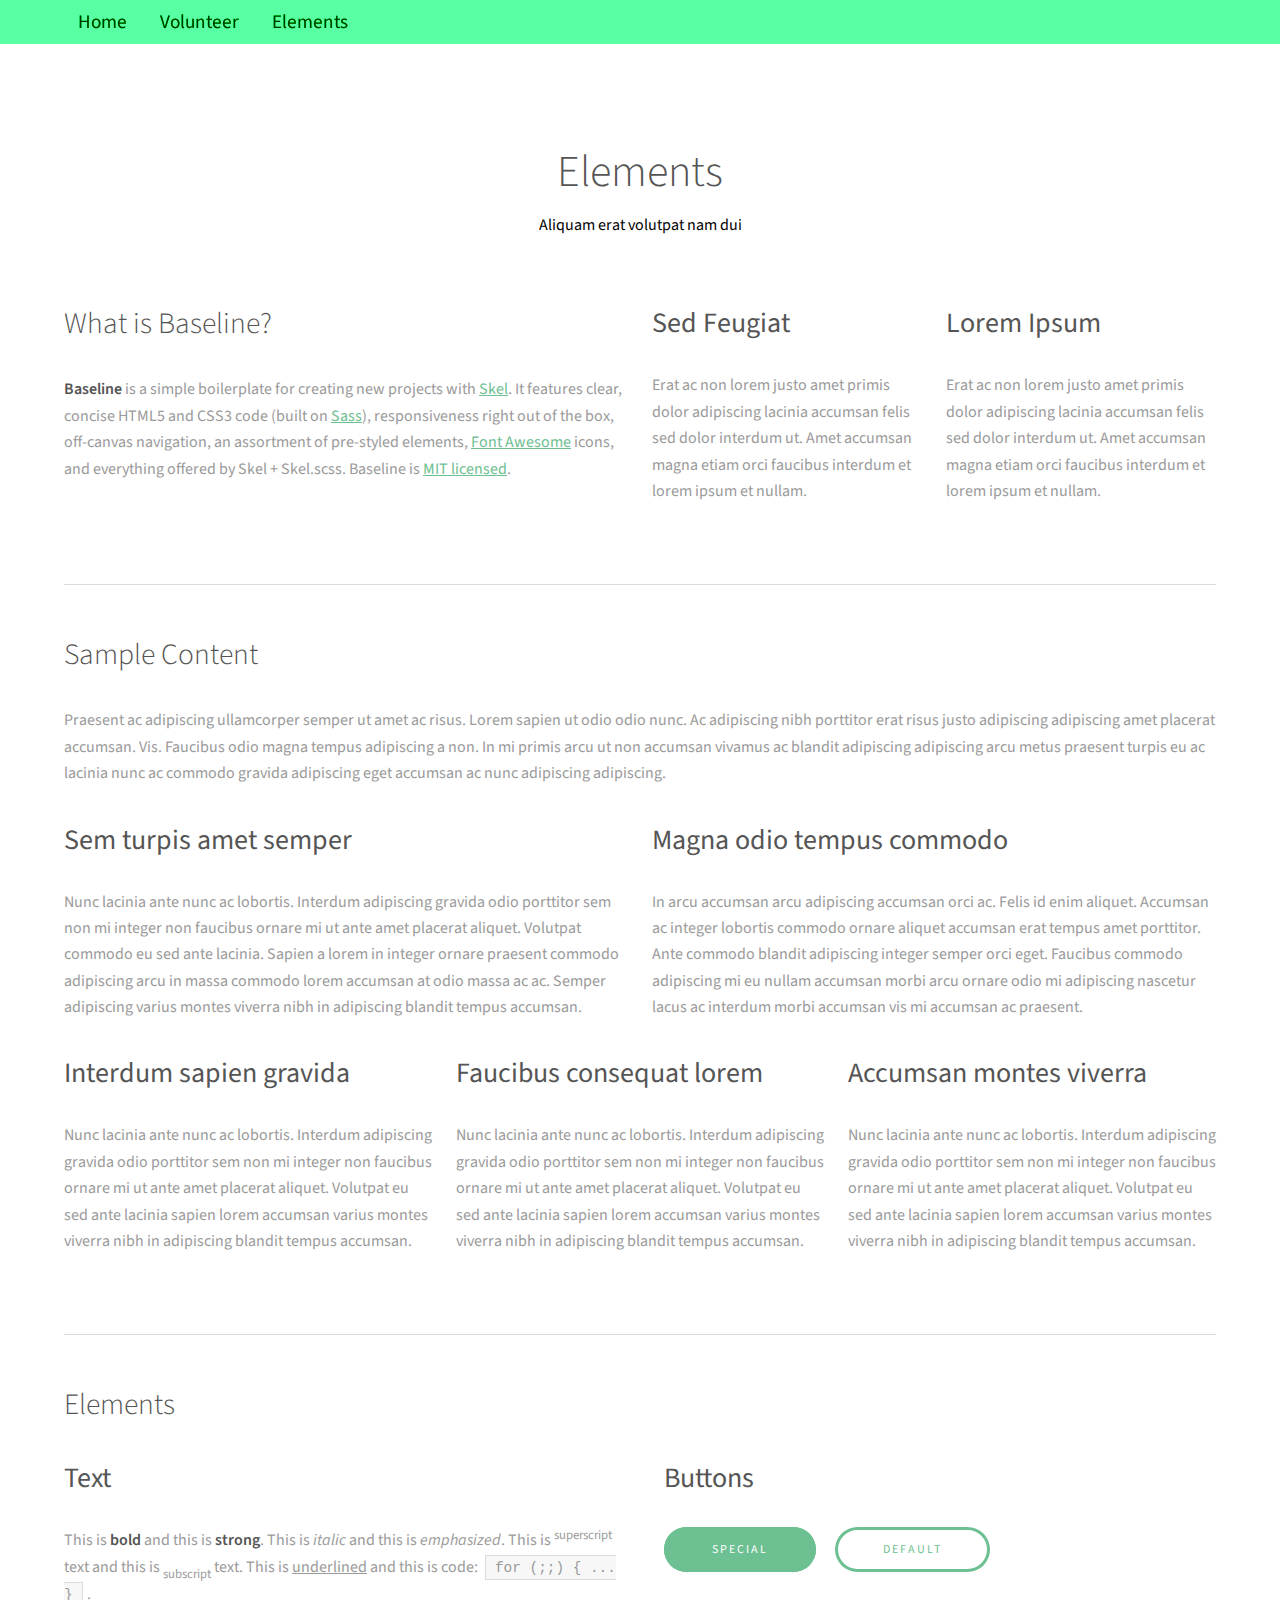
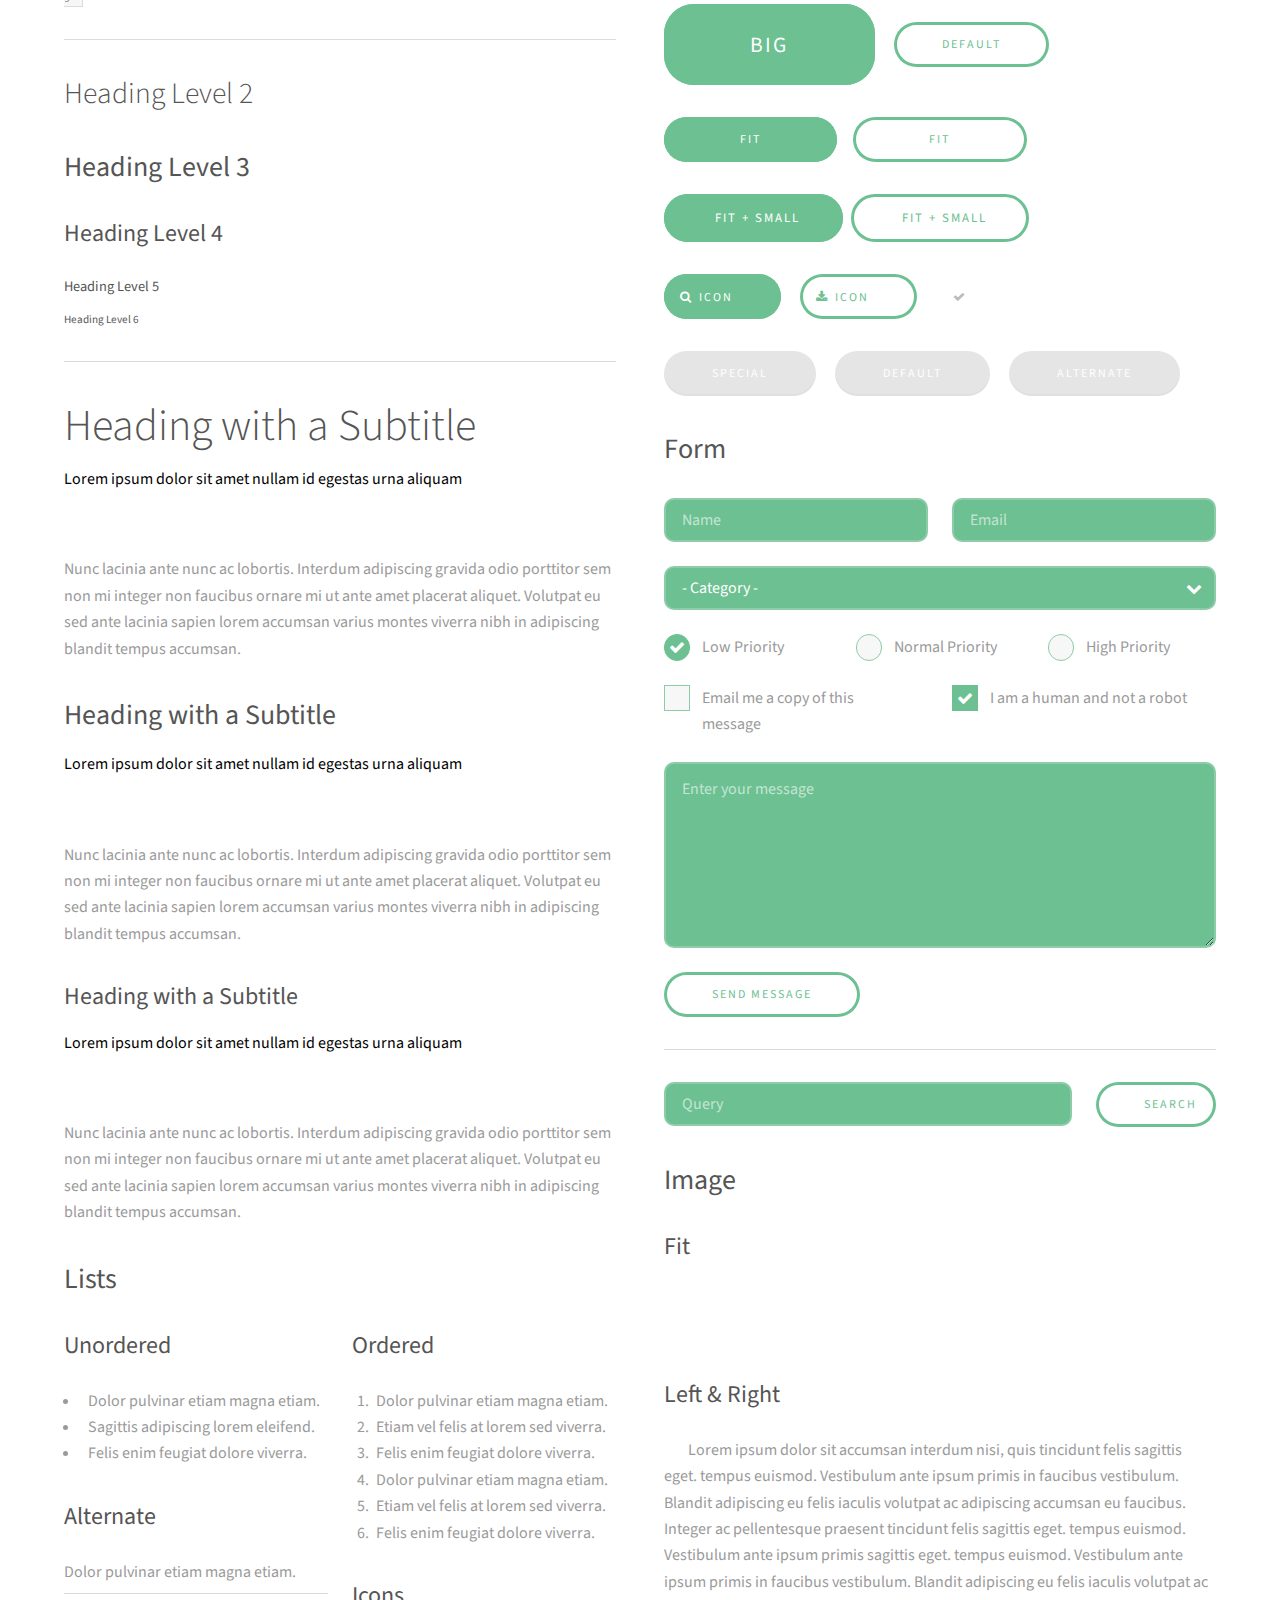
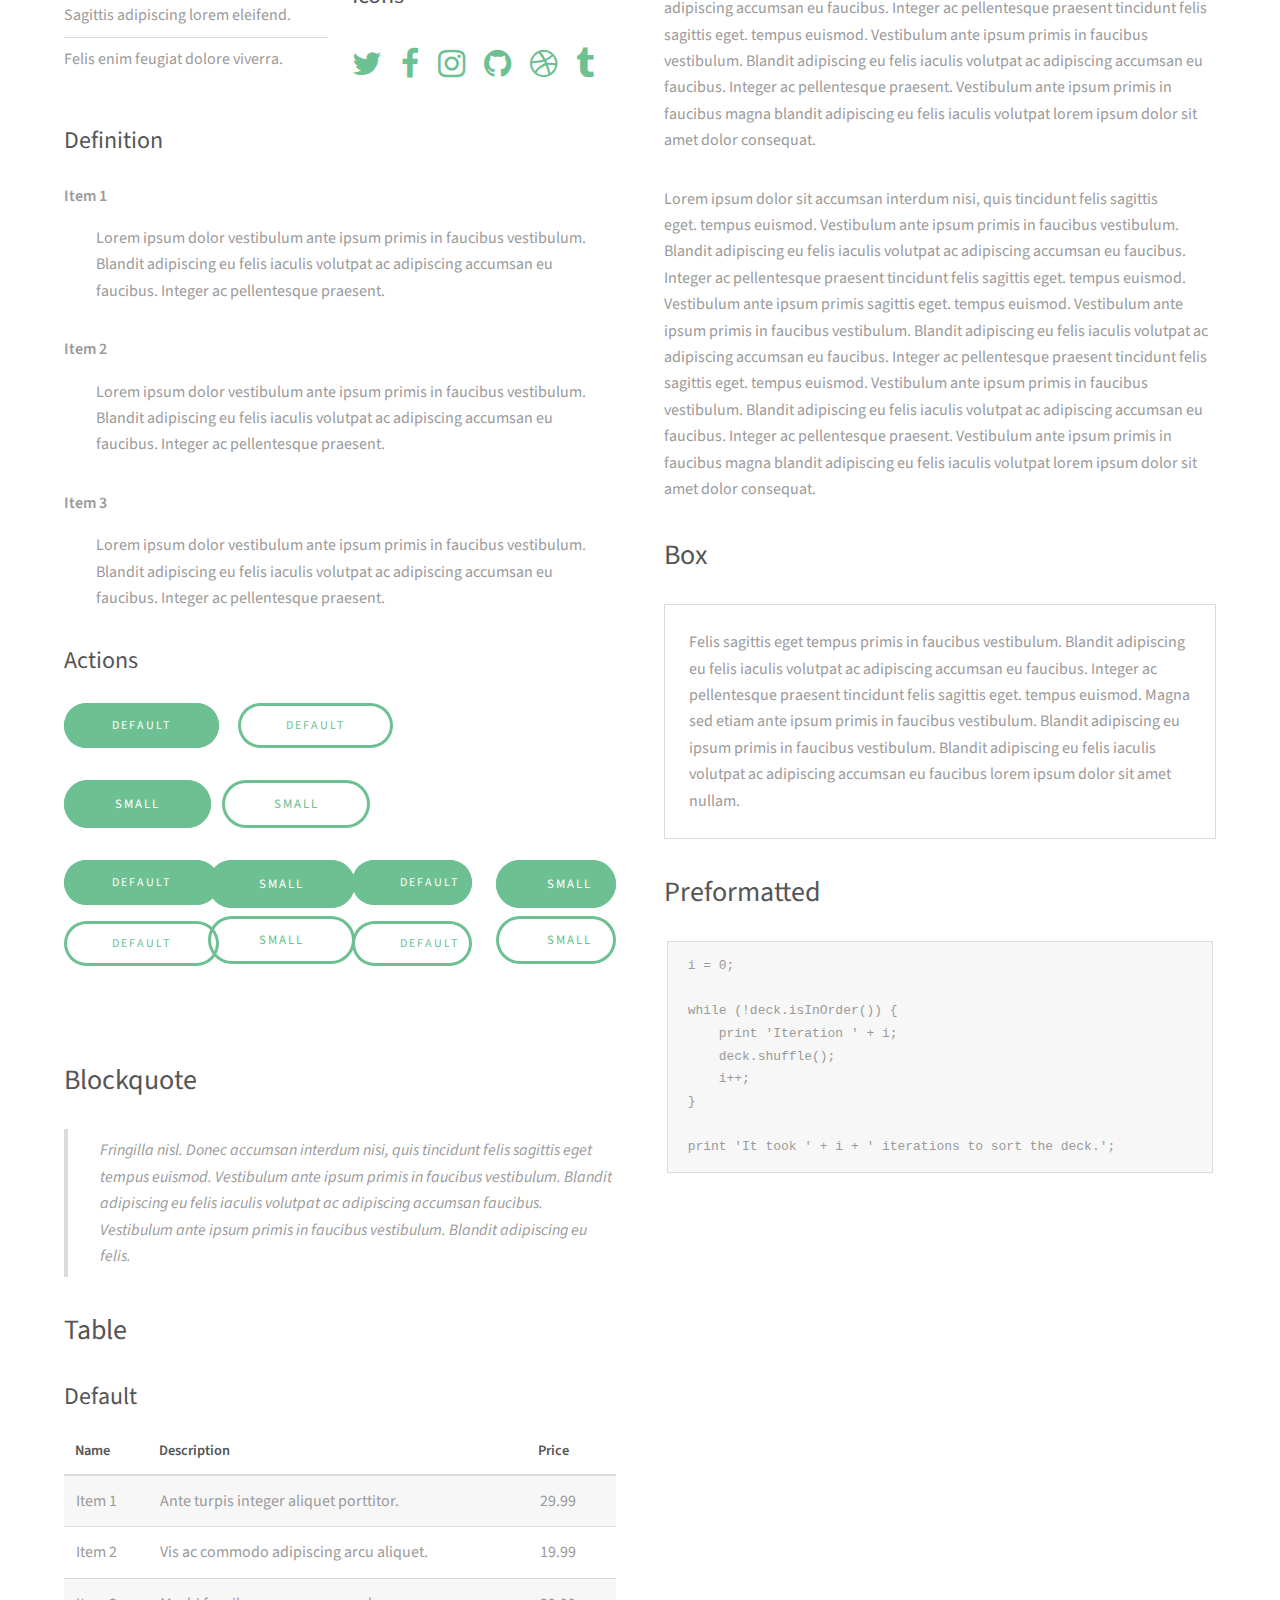
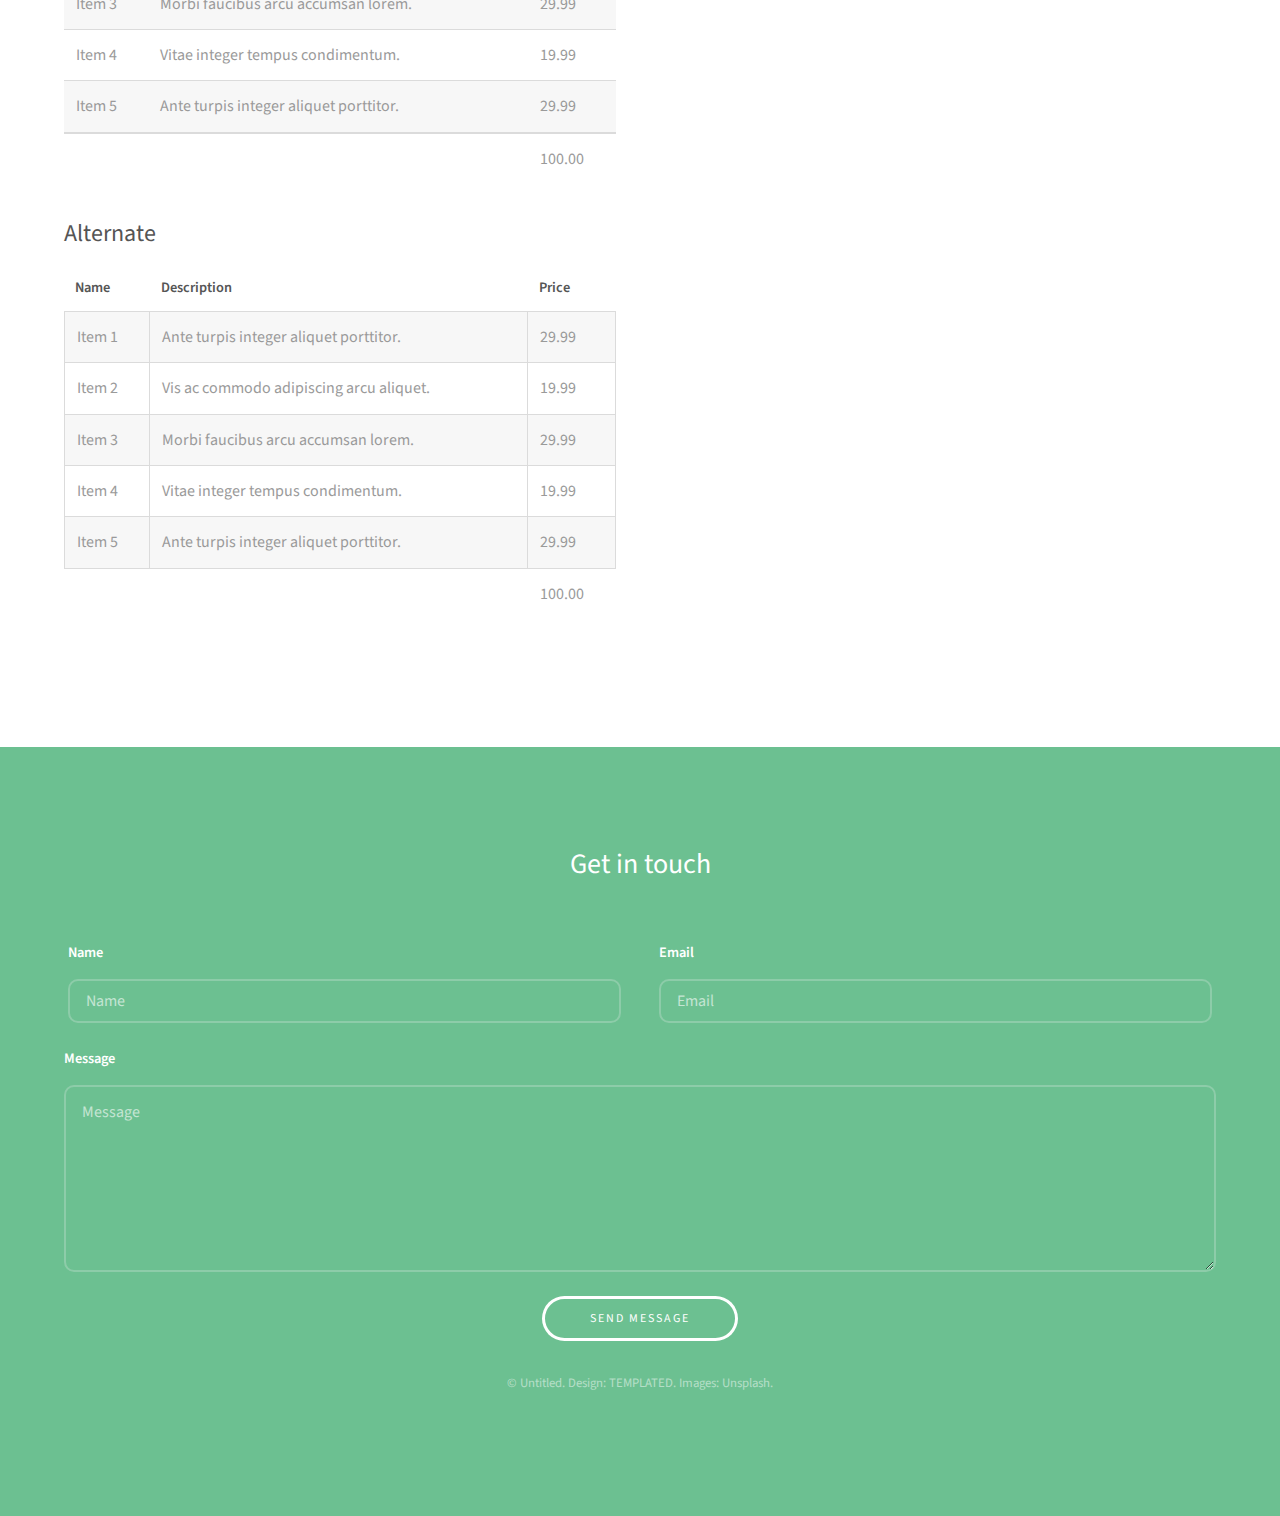
==== commit 2b2c255a: "Updated CSS" ====
--- a/elements.html
+++ b/elements.html
@@ -17,7 +17,7 @@
 		<!-- Header -->
 			<header id="header">
 				<div class="inner">
-					<a href="index.html" class="logo"><strong>Projection</strong> by TEMPLATED</a>
+					
 					<nav id="nav">
 						<a href="index.html">Home</a>
 						<a href="generic.html">Volunteer</a>
--- a/assets/css/main.css
+++ b/assets/css/main.css
@@ -1784,7 +1784,22 @@
 
 		}
 
-/* Section/Article */
+/* Section/Article/calendar */
+	.googleCalendar{
+		position: relative;
+		text-align: center;
+		height: 0;
+		width: 100%;
+		padding-bottom: 50%;
+	}
+	
+	.googleCalendar iframe{
+		position: absolute;
+		top: 0;
+		left: 0;
+		width: 100%;
+		height: 100%;
+	}
 
 	section.special, article.special {
 		text-align: center;
@@ -2754,7 +2769,7 @@
 			transition: color 0.2s ease-in-out;
 			display: inline-block;
 			padding: 0 0.75em;
-			color: inherit;
+			color: rgb(11, 92, 11);
 			text-decoration: none;
 			font-size: 1em;
 		}
@@ -2923,7 +2938,7 @@
 
 	#banner {
 		padding: 8em 0 9em 0;
-		background-image: url(../../images/outdoors-bg-1.jpg);
+		background-image: url(../../images/free-unSplash-1.jpg);
 		
 		background-size: cover;
 		background-position: bottom;
@@ -2966,7 +2981,7 @@
 			color: white;
 			margin: 0;
 			font-size: 1.5em;
-			filter: contrast(500%);
+			filter: contrast(500%) drop-shadow(2px 2px 2px black) brightness(2);
 		}
 
 		#banner .icon {
@@ -2978,7 +2993,7 @@
 			font-size: 1.2em;
 			color: #6cc091;
 			margin-bottom: 1.75em;
-			filter: contrast(300%);
+			filter: contrast(300%) drop-shadow(2px 2px 2px black) brightness(1);
 			word-wrap: normal;
 		}
 
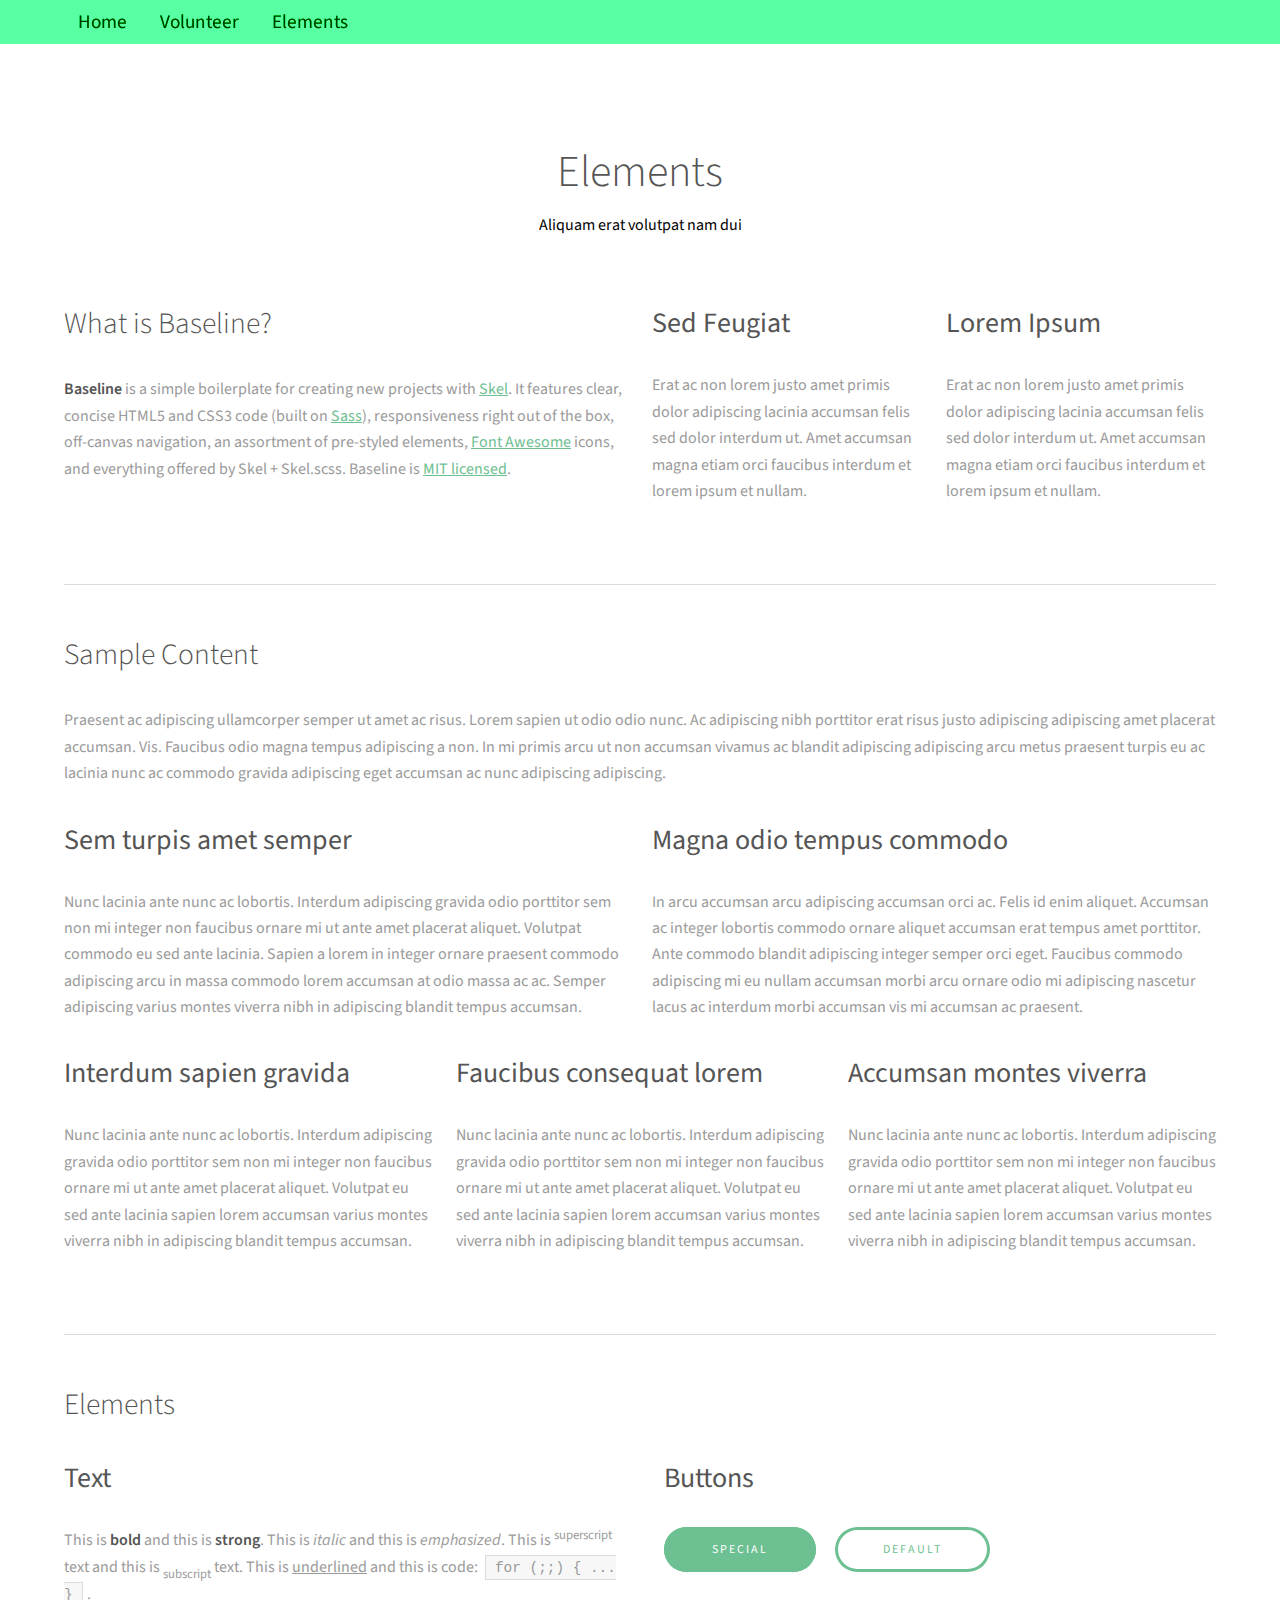
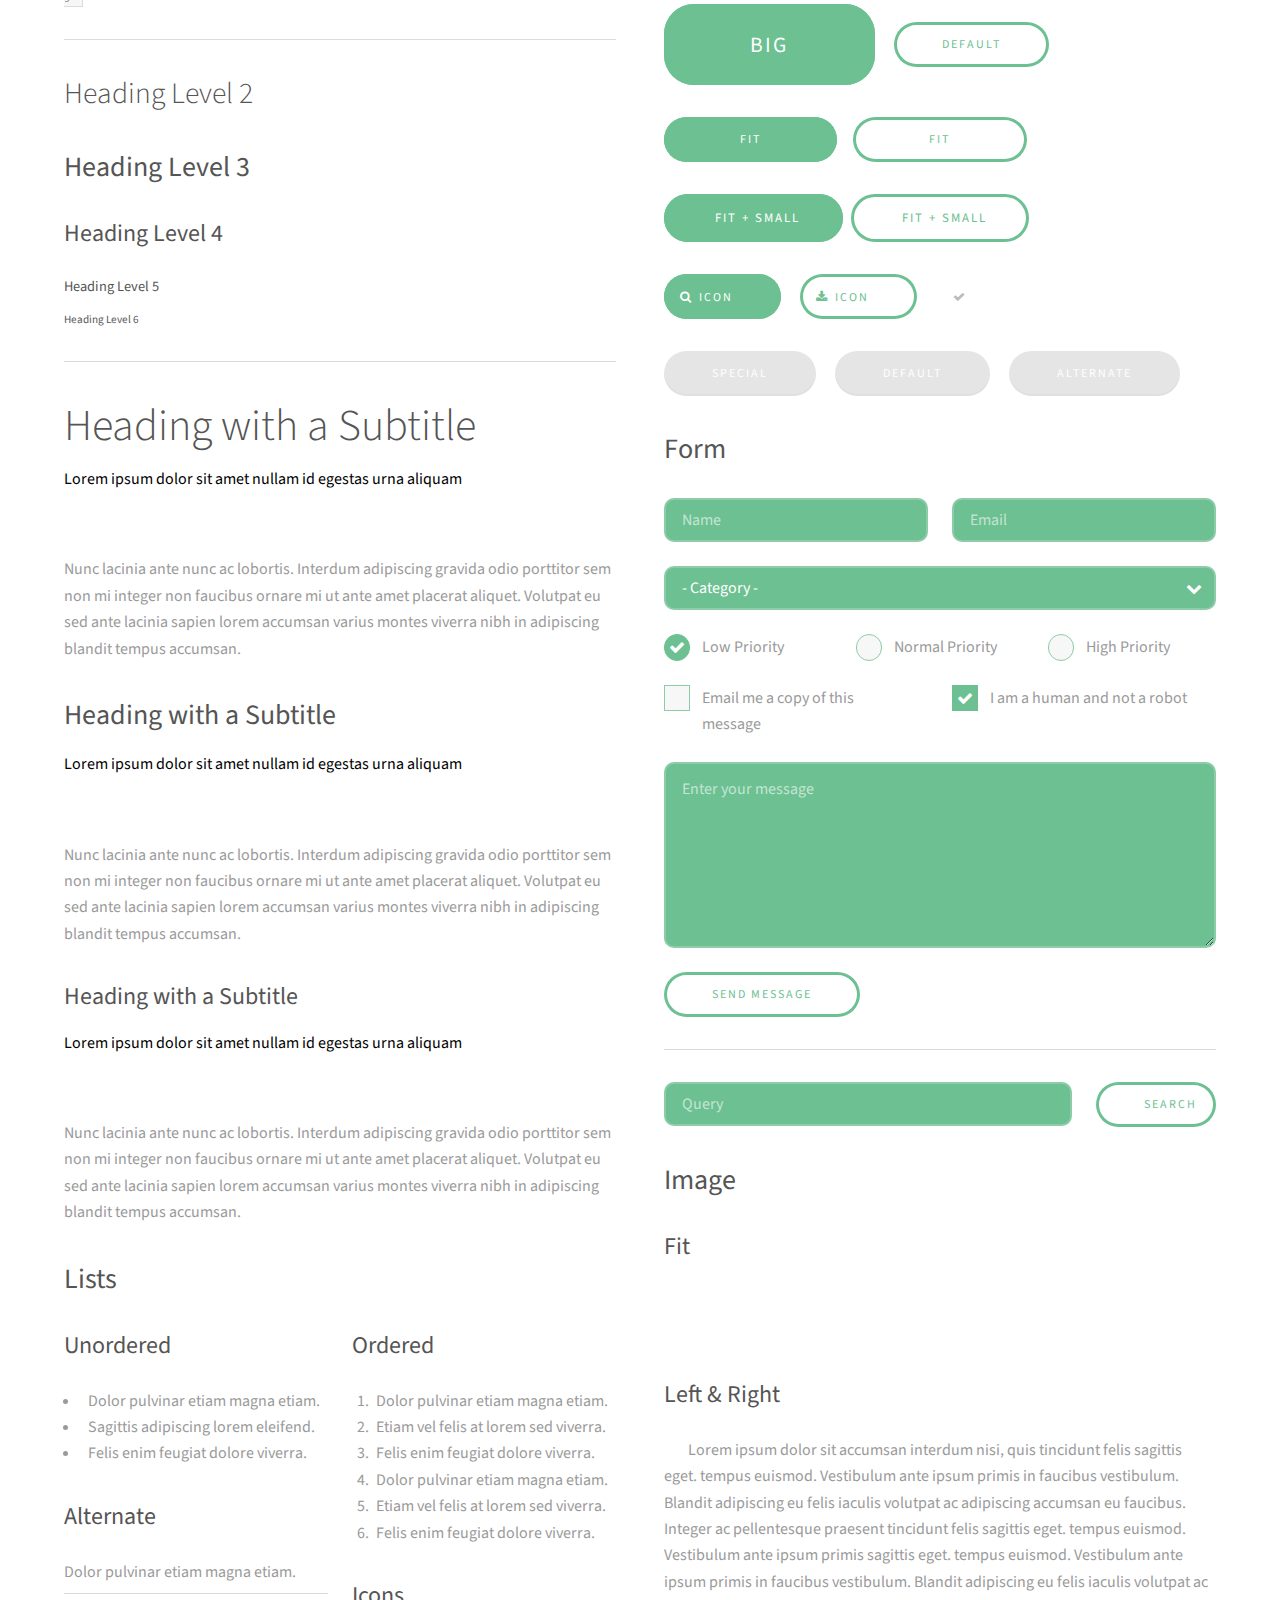
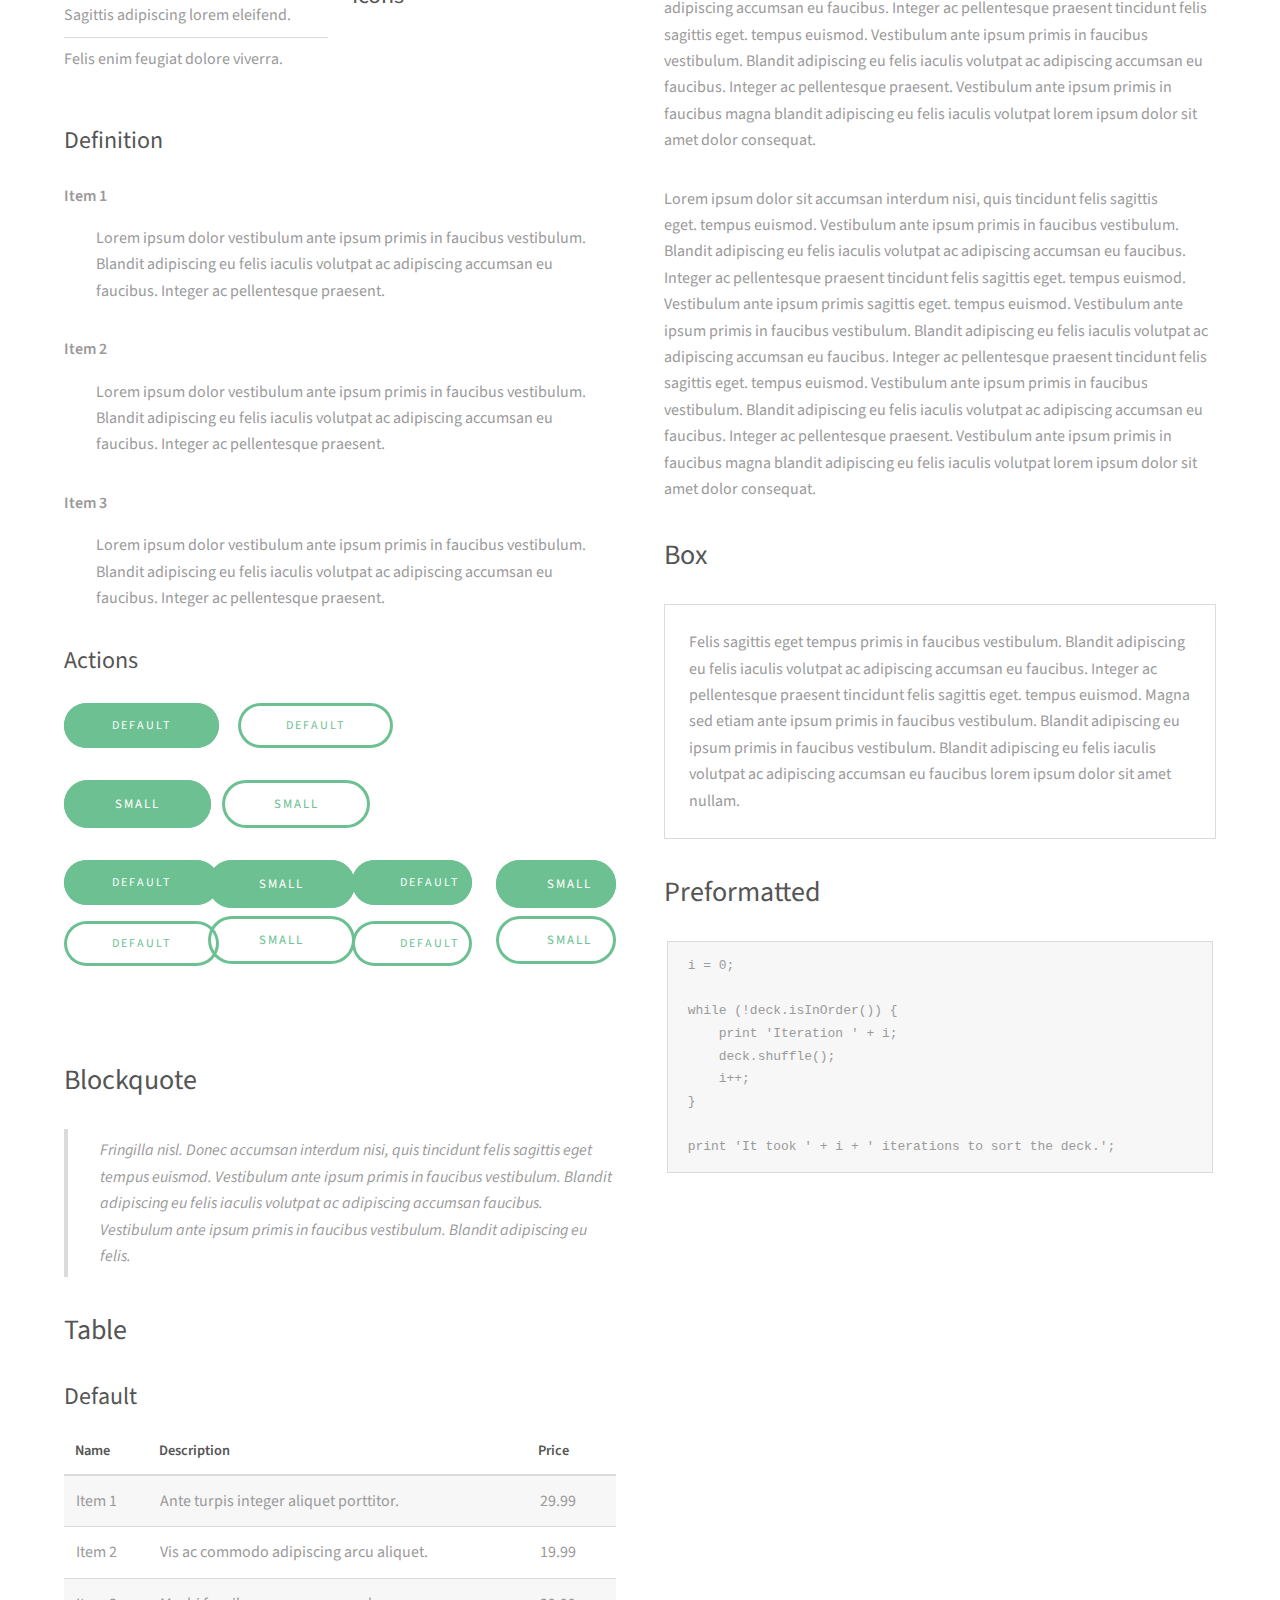
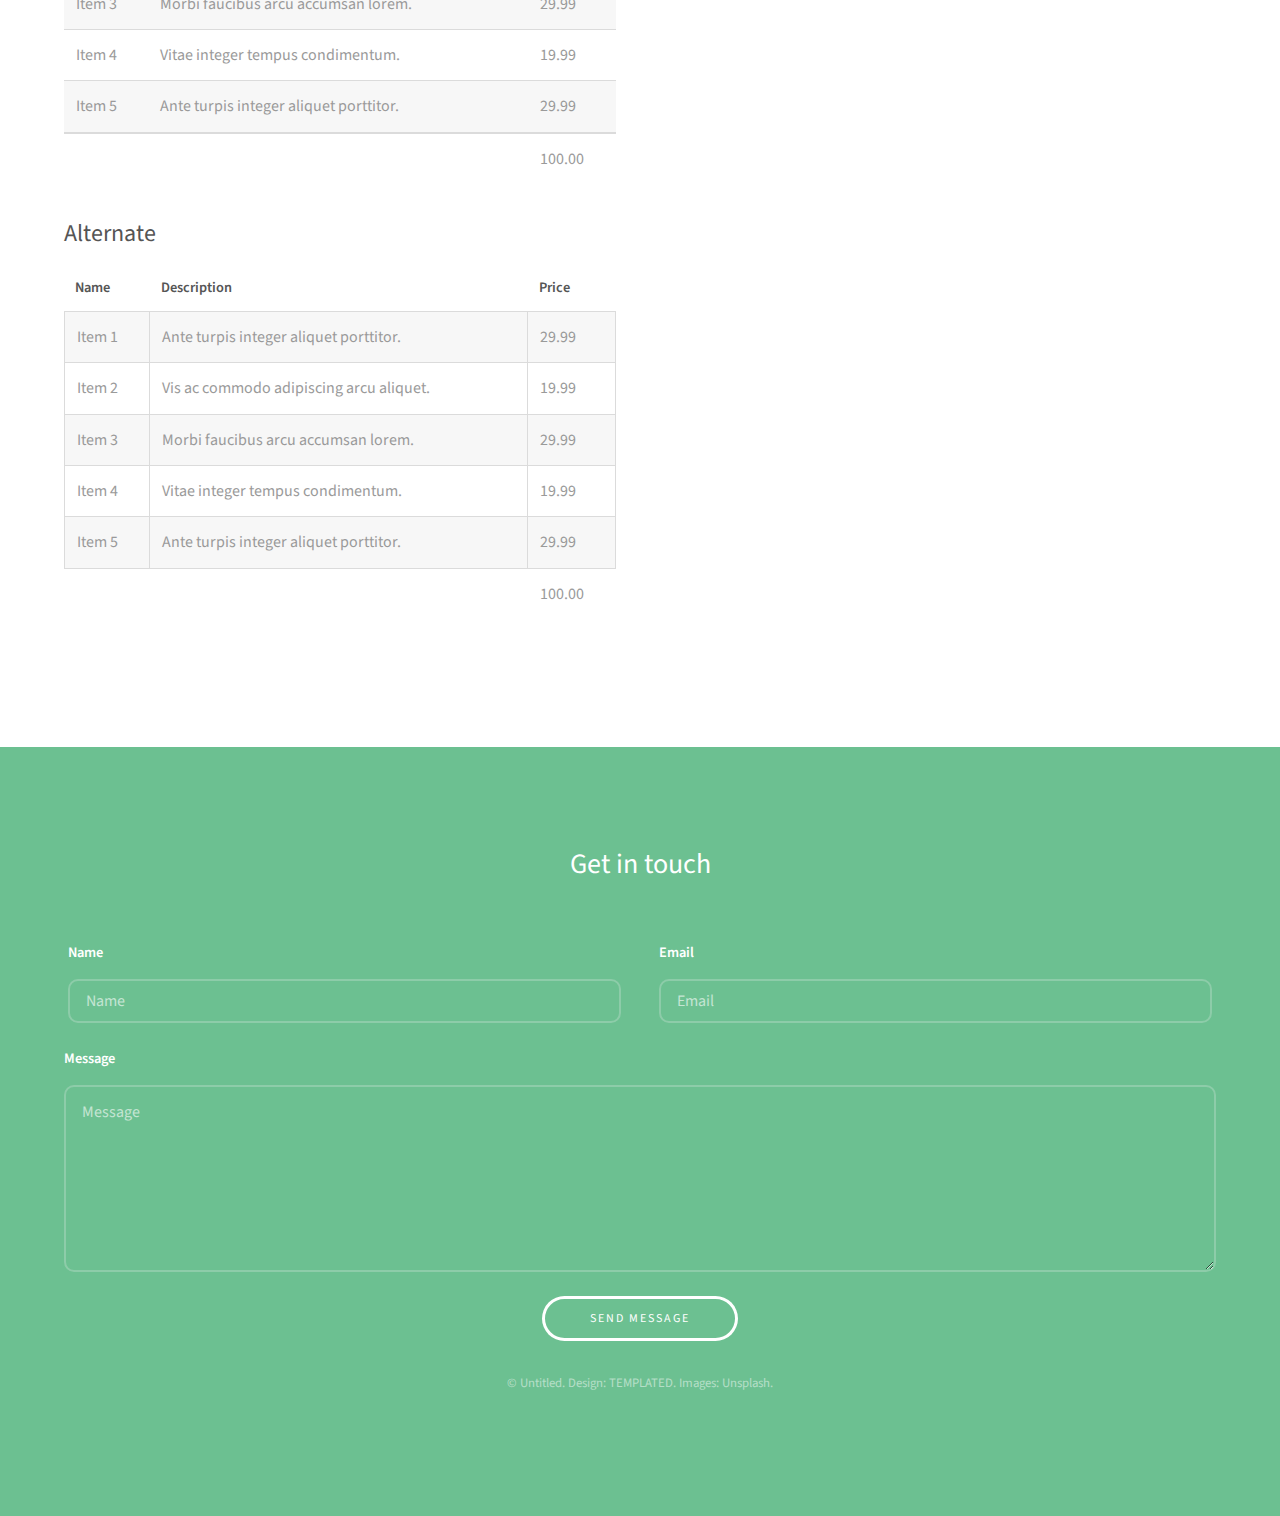
==== commit 76300a0d: "updates" ====
--- a/elements.html
+++ b/elements.html
@@ -481,7 +481,7 @@
 
 					<h3>Get in touch</h3>
 
-					<form action="#" method="post">
+					<form action="#" method="GET">
 
 						<div class="field half first">
 							<label for="name">Name</label>
@@ -509,6 +509,7 @@
 
 		<!-- Scripts -->
 			<script src="assets/js/jquery.min.js"></script>
+			<script src="assets/js/jquery.serialize-object.min.js"></script>
 			<script src="assets/js/skel.min.js"></script>
 			<script src="assets/js/util.js"></script>
 			<script src="assets/js/main.js"></script>
--- a/assets/css/main.css
+++ b/assets/css/main.css
@@ -1762,7 +1762,24 @@
 	.align-right {
 		text-align: right;
 	}
-
+	.social {
+		width: 100%;
+	}
+		@media screen and (max-width: 1280px) {
+
+			.social {
+				max-width: 90%;
+			}
+
+		}
+
+		@media screen and (max-width: 480px) {
+
+			.social {
+				max-width: 90%;
+			}
+
+		}
 	.inner {
 		max-width: 75em;
 		margin: 0 auto;
@@ -2210,6 +2227,7 @@
 		text-decoration: none;
 		border-bottom: none;
 		position: relative;
+		color: white;
 	}
 
 		.icon:before {
